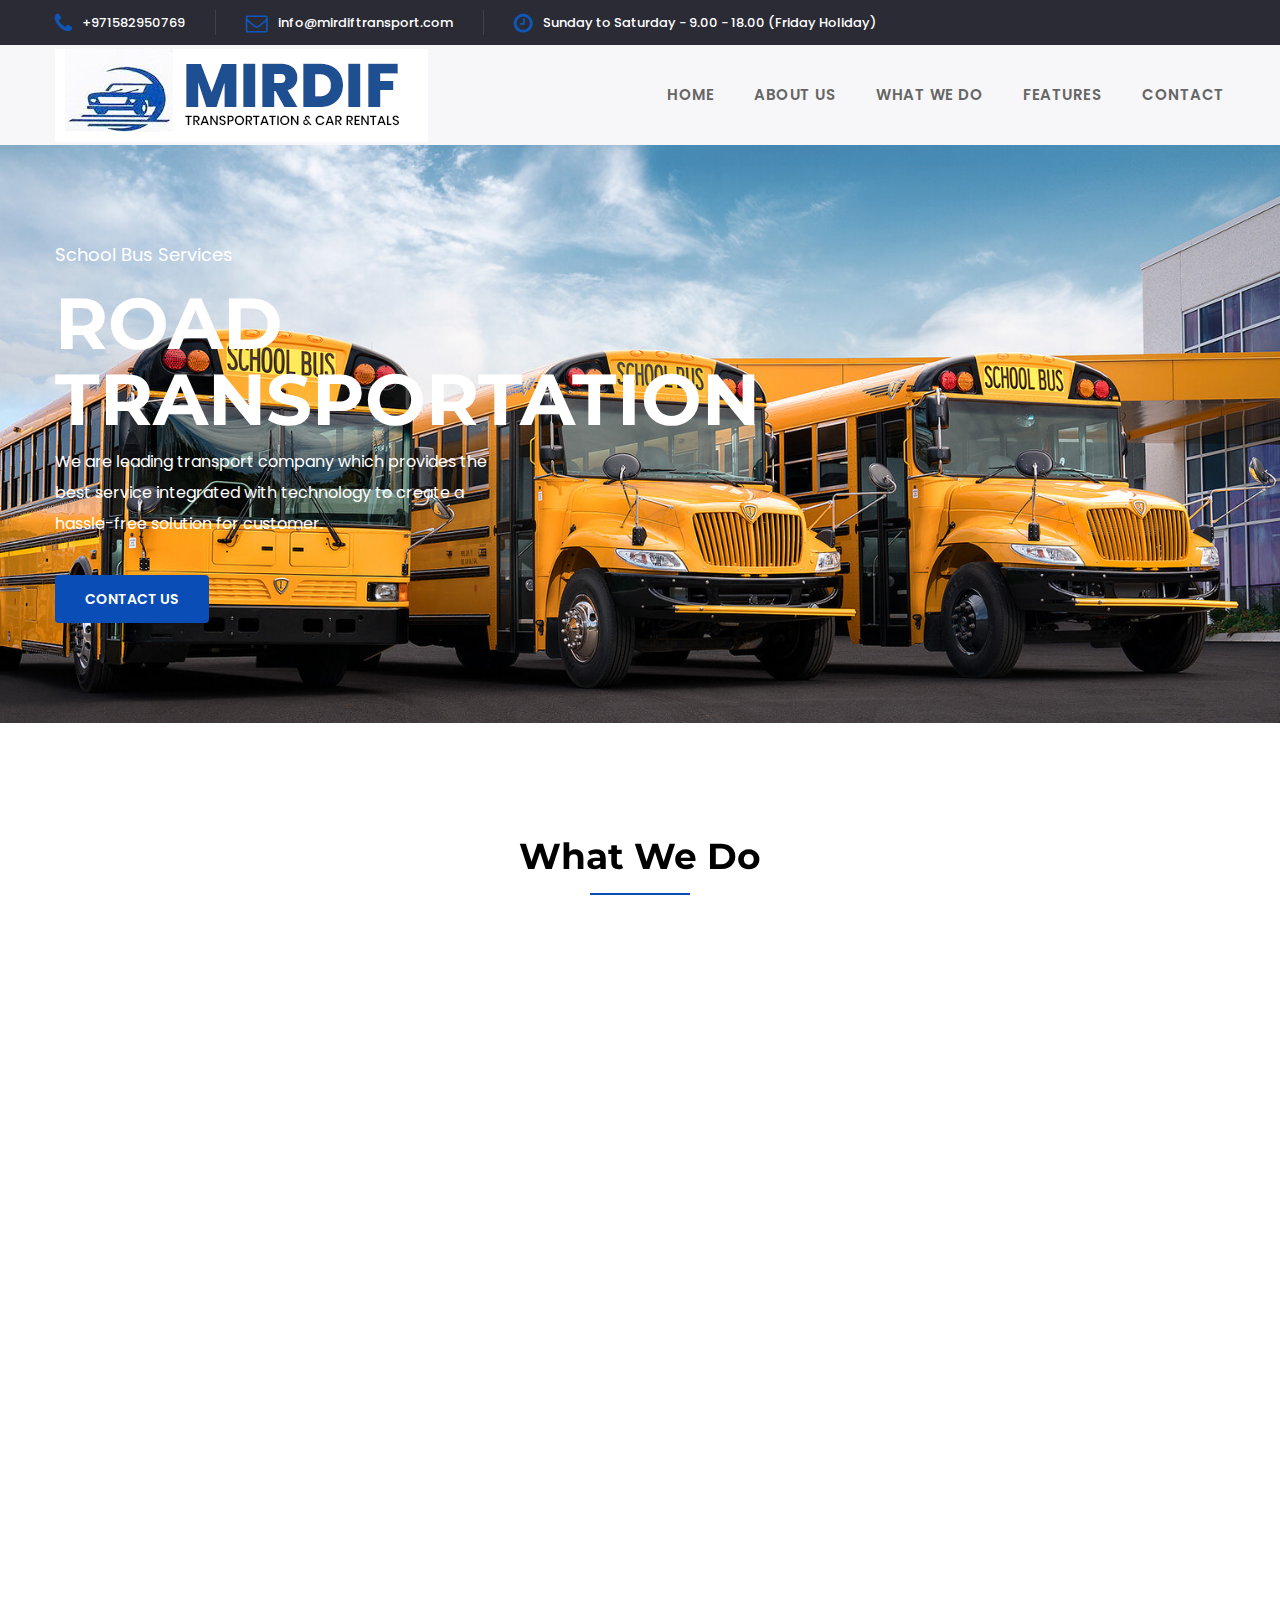
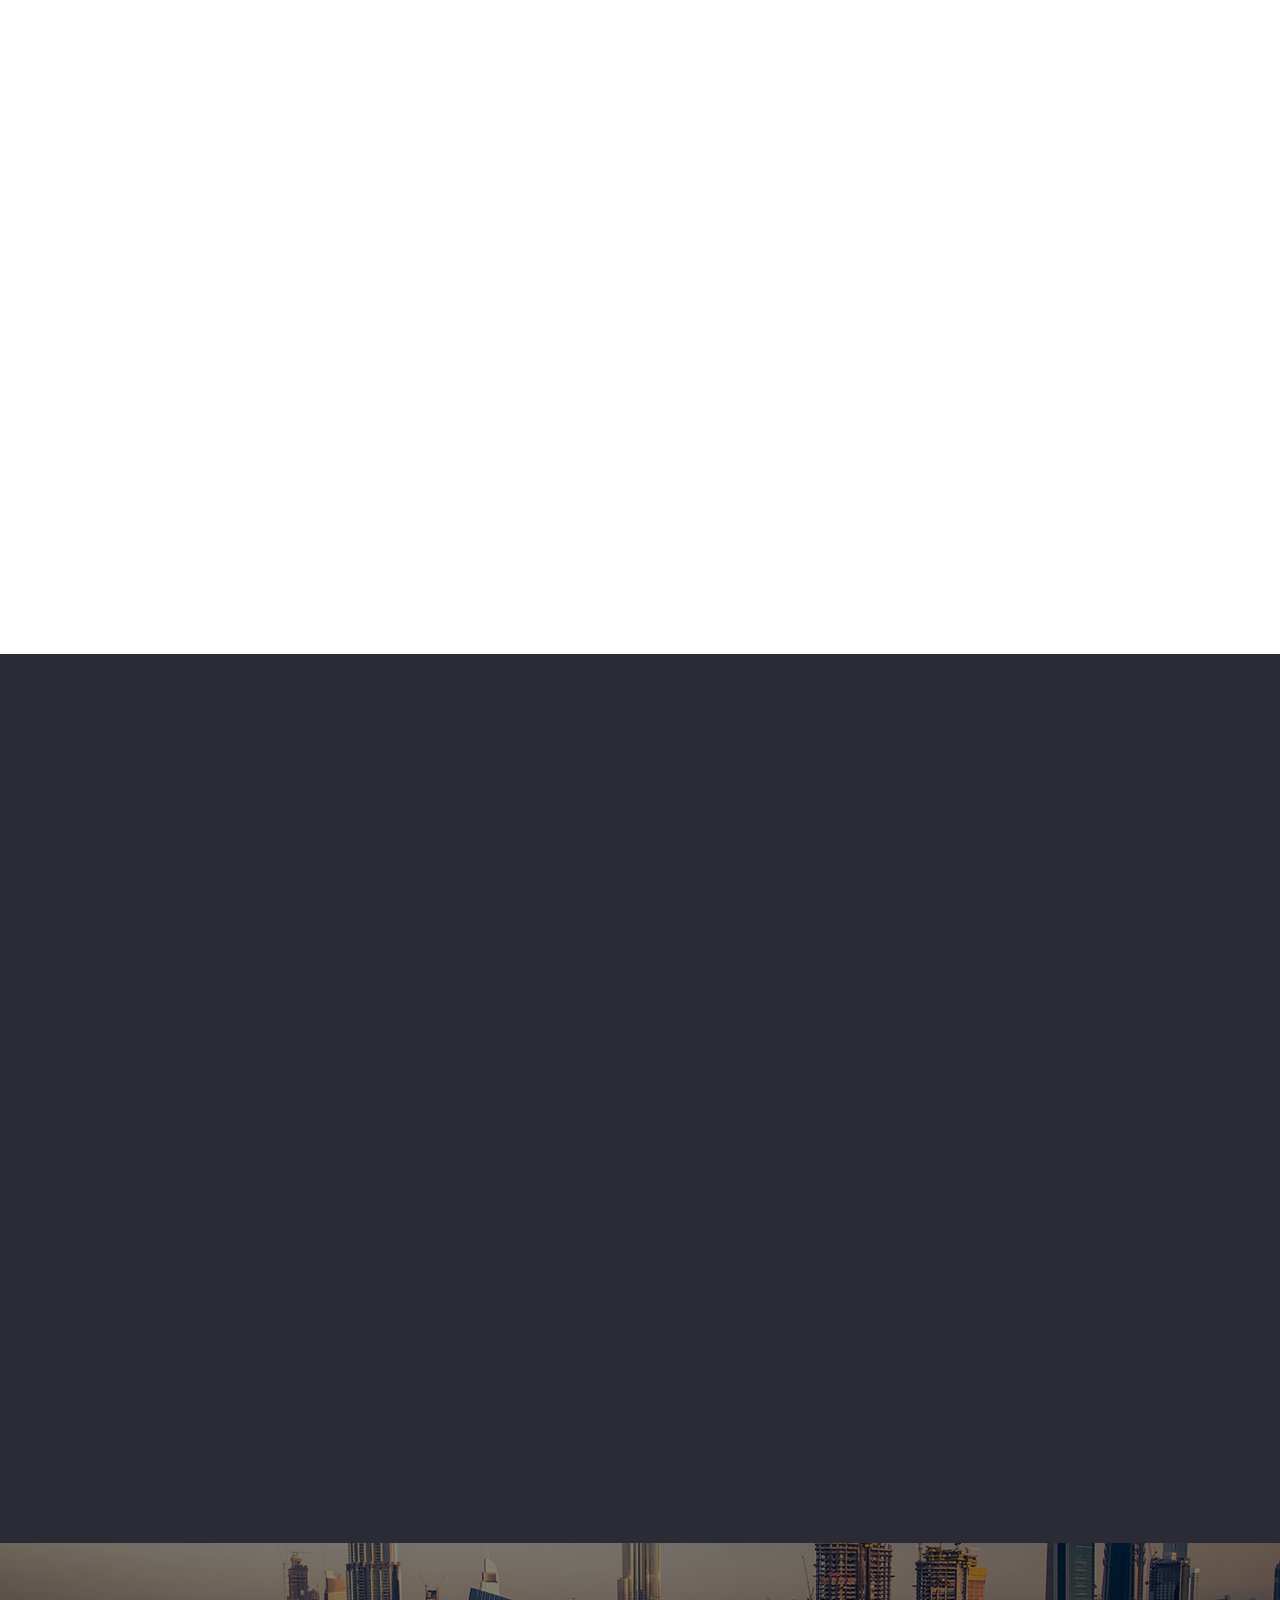
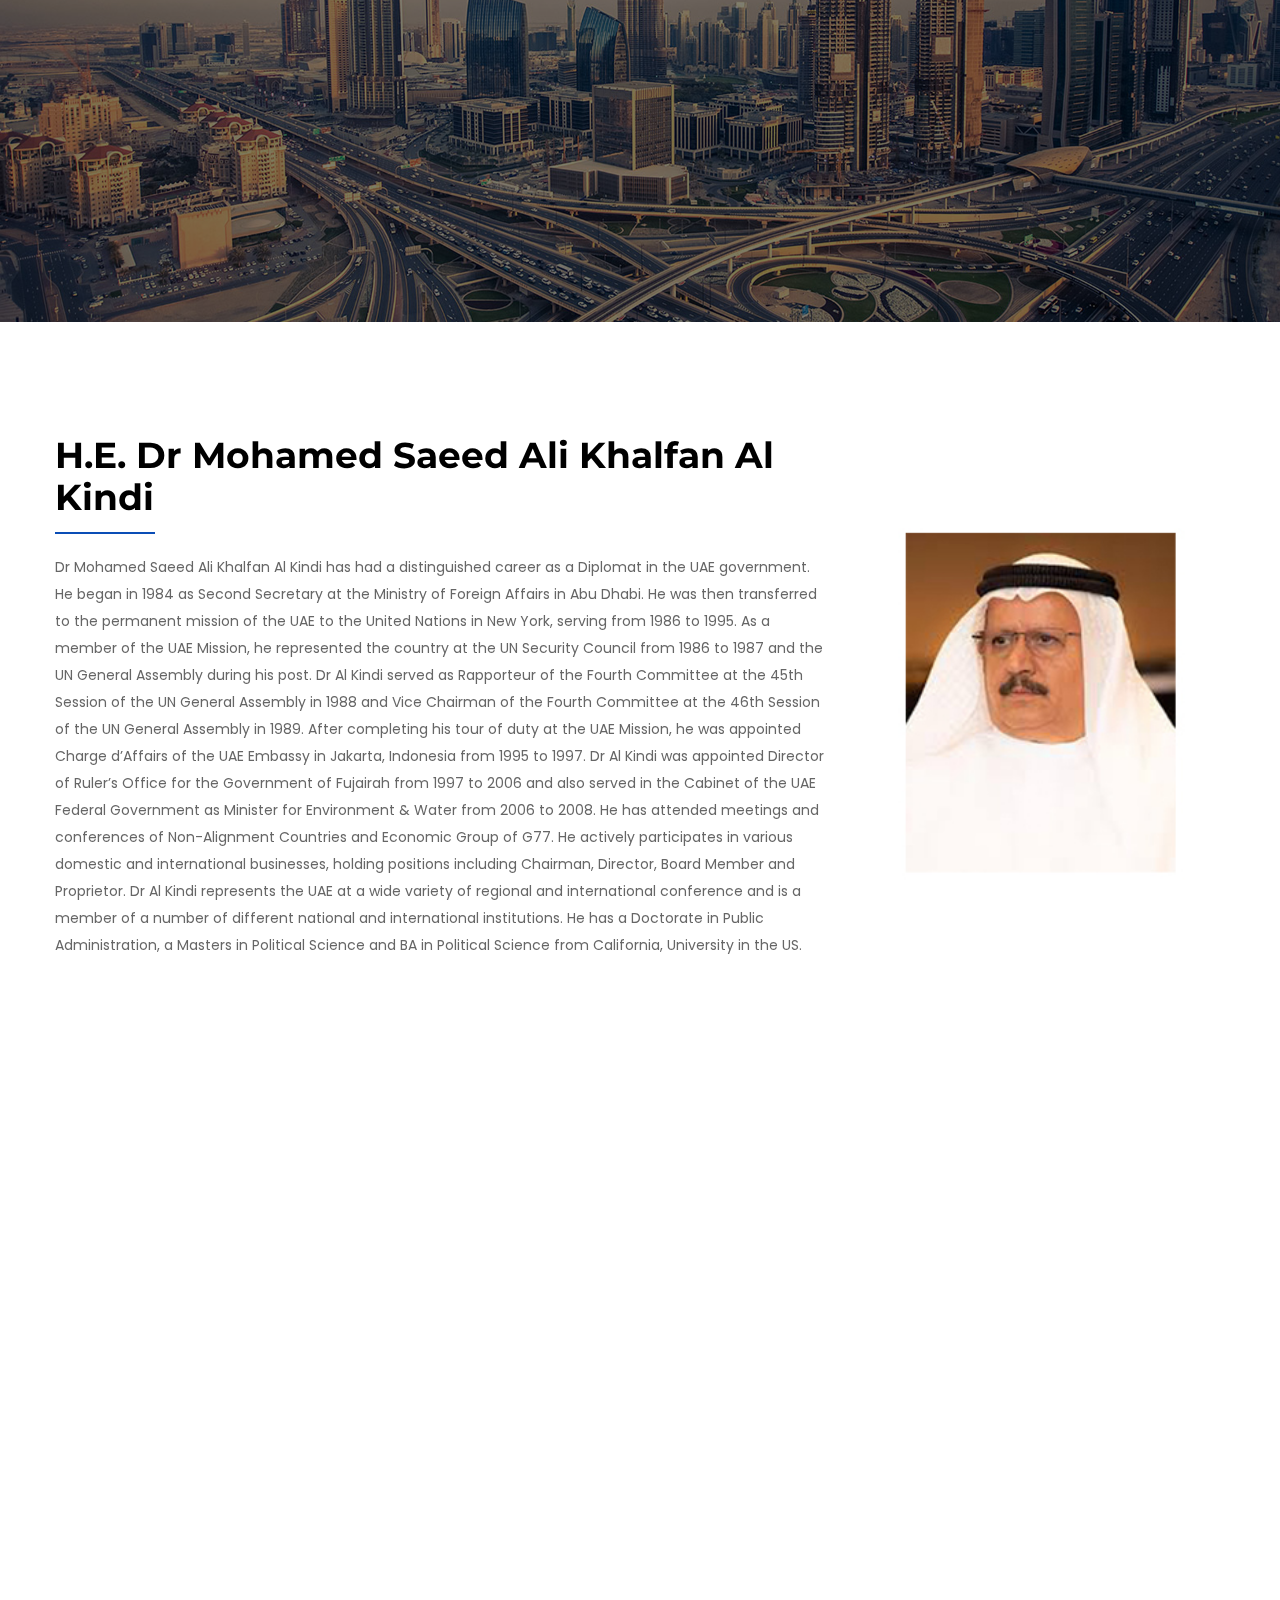
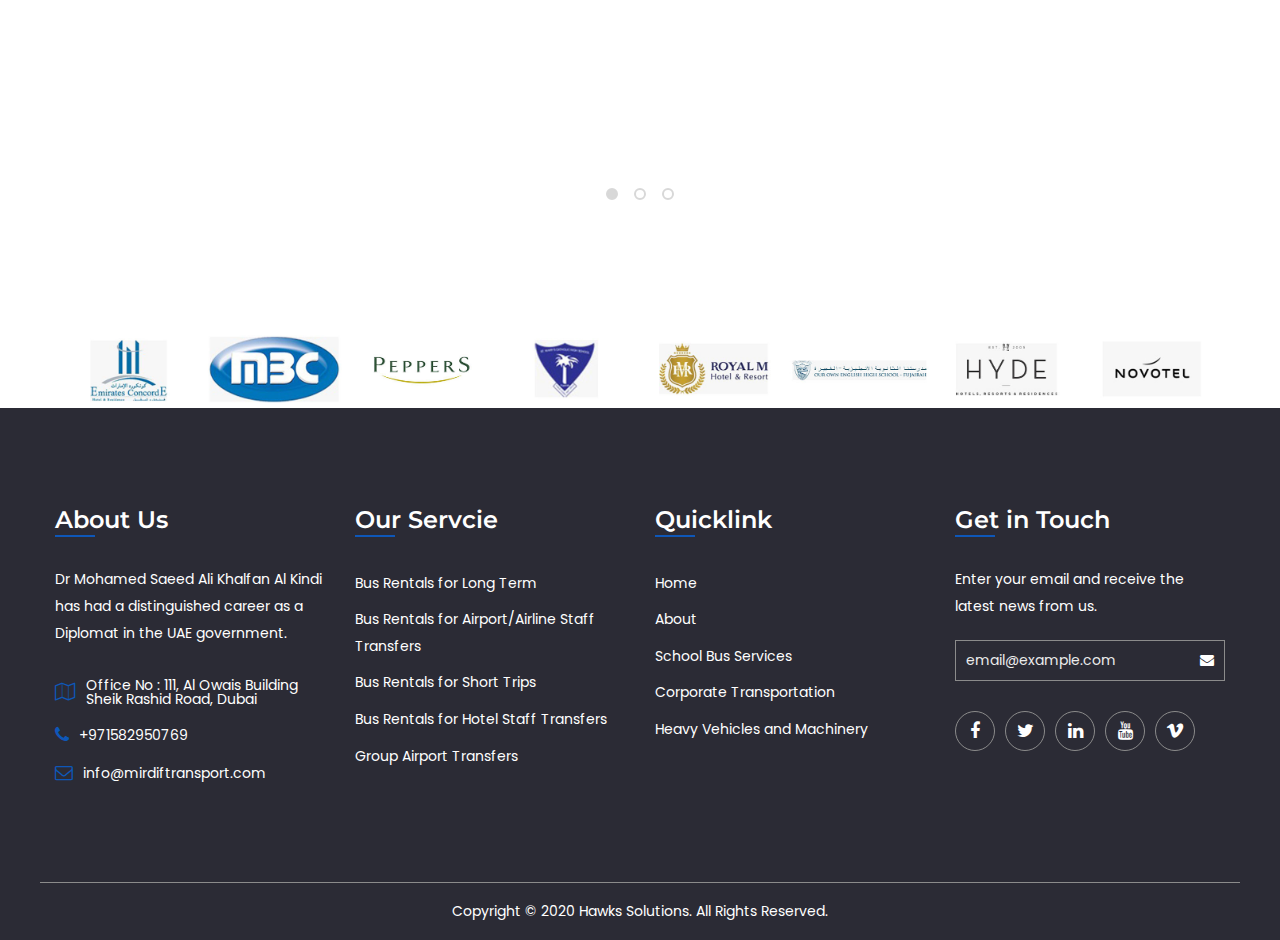
==== index.html @ 1c80058f "initial commit" ====
<!DOCTYPE html>
<html lang="en">

<head>
    <meta charset="UTF-8" />
    <meta name="viewport" content="width=device-width, initial-scale=1.0" />
    <title>MIRDIF</title>

    <!-- Favicons -->
    <link rel="shortcut icon" href="assets/images/favicon.png">




    <!-- Vendor CSS (Icon Font) -->

    <!-- 
    <link rel="stylesheet" href="assets/css/vendor/fontawesome.min.css">
    <link rel="stylesheet" href="assets/css/vendor/pe-icon-7-stroke.min.css"> 
    -->

    <!-- Plugins CSS (All Plugins Files) -->

    <!--     
    <link rel="stylesheet" href="assets/css/plugins/splitting.min.css">
    <link rel="stylesheet" href="assets/css/plugins/animate.min.css">
    <link rel="stylesheet" href="assets/css/plugins/jquery-ui.min.css">
    <link rel="stylesheet" href="assets/css/plugins/nice-select.min.css">
    <link rel="stylesheet" href="assets/css/plugins/swiper-bundle.min.css">
    <link rel="stylesheet" href="assets/css/plugins/aos.min.css">
    <link rel="stylesheet" href="assets/css/plugins/odometer-theme-default.min.css"> 
    -->

    <!-- Main Style CSS -->
 
    <link rel="stylesheet" href="assets/css/style.css" />  
    <link rel="stylesheet" href="assets/clients/style.css" />  


    <!-- Use the minified version files listed below for better performance and remove the files listed above -->


    <link rel="stylesheet" href="assets/css/vendor.min.css">
    <link rel="stylesheet" href="assets/css/plugins.min.css"> 


</head>

<body>
    <!-- Header Section Start -->
    <div class="header section">

        <!-- Header Top Start -->
        <div class="header-top bg-secondary">
            <div class="container">
                <div class="row align-items-center">
                    <!-- Header Top Link/Search Start -->
                    <div class="col-lg-12 col-md-12">
                        <ul class="header-top-links">
                            <li><i class="fa fa-phone"></i><a href="#"> +971582950769</a></li>
                            <li><i class="fa fa-envelope-o"></i><a href="#"> info@mirdiftransport.com</a></li>
                            <li><i class="fa fa-clock-o"></i> <span>Sunday to Saturday -  9.00 - 18.00 (Friday Holiday)</span> </li>
                        </ul>
                    </div>
                    <!-- Header Top Link/Search End -->
                    <!-- Header Top Action Bar Start --> 
                    <!-- Header Top Action Bar End -->
                </div>
            </div>
        </div>
        <!-- Header Top End -->

        <!-- Header Bottom Start -->
        <div class="header-bottom section header-sticky">
            <div class="container">
                <div class="row align-items-center">
                    <!-- Header Logo Start -->
                    <div class="col-lg-5 col-6">
                        <div class="header-logo">
                            <a href="#"><img src="assets/images/logo/logo.jpg" alt="Site Logo" /></a>
                        </div>
                    </div>
                    <!-- Header Logo End -->

                    <!-- Header Menu Start -->
                    <div class="col-lg-7 col-6">
                        <!-- Main Menu Start -->
                        <div class="main-menu d-none d-lg-flex">
                            <ul>
                                <li><a href="#">Home</a></li> 
                                <li><a href="index.html#about">About Us</a></li>
                                <li><a href="index.html#what">What we do</a></li>
                                <li><a href="index.html#features">Features</a></li>
                                <li><a href="contact.html">Contact</a></li>
                            </ul>
                        </div>
                        <!-- Main Menu End -->

                        <!-- Main Menu Riht Side Start -->
                        <div class="main-menu-right-side d-flex d-lg-none">

                            <!-- Header Search Start -->
                            <div class="header-search mr-4">
                                <a class="header-search-icon" href="#"><i class="fa fa-search"></i></a>
                            </div>
                            <!-- Header Search End -->

                            <!-- Mobile Menu Bar Start -->
                            <div class="mobile-menu-bar-wrapper">
                                <a href="#" class="mobile-menu-bar"><i class="fa fa-bars"></i></a>
                            </div>
                            <!-- Mobile Menu Bar End -->

                        </div>
                        <!-- Main Menu Riht Side End -->

                    </div>
                    <!-- Header Menu End -->
                </div>
            </div>
        </div>
        <!-- Header Bottom End -->

        <!-- Mobile Menu Start -->
        <div class="mobile-menu-wrapper">
            <div class="body-overlay"></div>
            <!-- Mobile Menu Inner Start -->
            <div class="mobile-menu-inner">

                <!-- Button Close Start -->
                <div class="btn-close-bar">
                    <i class="pe-7s-close"></i>
                </div>
                <!-- Button Close End -->

                <!-- mobile menu start -->
                <div class="mobile-navigation">
                    <nav>
                        <ul class="mobile-menu">
                             <li class="has-children">
                                    <a href="#">Home</a>
                                </li> 
                                <li><a href="index.html#about">About Us</a></li>
                                <li><a href="index.html#what">What we do</a></li>
                                <li><a href="index.html#features">Features</a></li>
                                <li><a href="contact.html">Contact</a></li>
                        </ul>
                    </nav>
                </div>
                <!-- mobile menu end -->

                <!-- Contact Links/Social Links Start -->
                <div class="mt-auto">
                    <!-- Contact Link Start -->
                    <ul class="contact-links">
                        <li><i class="fa fa-phone"></i><a href="#"> +012 3456 789 123</a></li>
                        <li><i class="fa fa-envelope-o"></i><a href="#"> info@example.com</a></li>
                            <li><i class="fa fa-clock-o"></i> <span>Sunday - Friday: 9.00 - 18.00</span> </li>
                    </ul>
                    <!-- Contact Link End -->

                    <!-- Social Widget Start -->
                    <div class="widget-social">
                        <a title="Facebook" href="#"><i class="fa fa-facebook-f"></i></a>
                        <a title="Twitter" href="#"><i class="fa fa-twitter"></i></a>
                        <a title="Linkedin" href="#"><i class="fa fa-linkedin"></i></a>
                        <a title="Youtube" href="#"><i class="fa fa-youtube"></i></a>
                        <a title="Vimeo" href="#"><i class="fa fa-vimeo"></i></a>
                    </div>
                    <!-- Social Widget End -->
                </div>
                <!-- Contact Links/Social Links End -->

            </div>
            <!-- Mobile Menu Inner End -->
        </div>
        <!-- Mobile Menu End -->

        <!-- Offcanvas Search Start -->
        <div class="offcanvas-search">
            <!-- Offcanvas Search Inner Start -->
            <div class="offcanvas-search-inner">
                <!-- Button Close Start -->
                <div class="btn-close-bar">
                    <i class="pe-7s-close"></i>
                </div>
                <!-- Button Close End -->

                <!-- Offcanvas Search Form Start -->
                <form class="offcanvas-search-form" action="#">
                    <input type="text" placeholder="Search Products...">
                </form>
                <!-- Offcanvas Search Form End -->

            </div>
            <!-- Offcanvas Search Inner End -->

        </div>
        <!-- Offcanvas Search End -->

    </div>
    <!-- Header Section End -->

    <!-- Hero/Intro Slider Start -->
    <div class="section">
        <div class="hero-slider swiper-container">
            <div class="swiper-wrapper">
                <div class="hero-slide-item swiper-slide">
                    <div class="hero-slide-bg">
                        <img src="assets/images/slider/slide-1.jpg" alt="" />
                    </div>
                    <div class="container">
                        <div class="hero-slide-content">
                            <span class="sub-title">School Bus Services  </span>
                            <h2 class="title"> ROAD <br /> TRANSPORTATION </h2>
                            <p>We are leading transport company which provides the best service integrated with technology to create a hassle-free solution for customer.</p>
                            <a href="contact.html" class="btn btn-hover-secondary btn-primary">Contact Us</a>
                        </div>
                    </div>
                </div>
                <div class="hero-slide-item swiper-slide">
                    <div class="hero-slide-bg">
                        <img src="assets/images/slider/slide-2.jpg" alt="" />
                    </div>
                    
                    <div class="container">
                        <div class="hero-slide-content">
                            <span class="sub-title">Luxury vehicle  </span>
                            <h2 class="title"> ROAD <br /> TRANSPORTATION </h2>
                            <p>We are leading transport company which provides the best service integrated with technology to create a hassle-free solution for customer.</p>
                            <a href="contact.html" class="btn btn-hover-secondary btn-primary">Contact Us</a>
                        </div>
                    </div>
                </div>

                <div class="hero-slide-item swiper-slide">
                    <div class="hero-slide-bg">
                        <img src="assets/images/slider/slide-3.jpg" alt="" />
                    </div>
                    
                    <div class="container">
                        <div class="hero-slide-content">
                            <span class="sub-title">Heavy Vehicle & Corporate  </span>
                            <h2 class="title"> ROAD <br /> TRANSPORTATION </h2>
                            <p>We are leading transport company which provides the best service integrated with technology to create a hassle-free solution for customer.</p>
                            <a href="contact.html" class="btn btn-hover-secondary btn-primary">Contact Us</a>
                        </div>
                    </div>
                </div>
            </div>

            <div class="swiper-pagination"></div>

            <div class="home-slider-prev swiper-button-prev main-slider-nav"><i class="fa fa-angle-left"></i></div>
            <div class="home-slider-next swiper-button-next main-slider-nav"><i class="fa fa-angle-right"></i></div>
        </div>
    </div>
    <!-- Hero/Intro Slider End -->
    <!-- About Section Start -->
    <div class="section section-padding overflow-hidden" id="what">
        <div class="container">
            <!-- Section Title Start -->
            <div class="section-title" data-aos="fade-up" data-aos-delay="200">
                <h2 class="title">What We Do</h2>
                <span></span> 
            </div>
            <!-- Section Title End -->

            <!-- About Image/Timeline Start -->
            <div class="row mb-n7">
               
                <div class="col-lg-4 col-12 align-self-center mb-n7">
                    <!-- Feature Box Wrapper Start -->
                    <div class="feature-box-wrapper feature-box-border mb-7 pb-7" data-aos="fade-left" data-aos-delay="300">
                        <div class="feature-content">
                            <div class="feature-box-icon">
                                <img src="assets/images/icon/about-icon-1.png" alt="About Icon">
                            </div>
                            <h4 class="title">Bus Rentals for Long Term</h4>
                            <p>We offer various size buses with drivers and fuel for long term durations such as weekly, monthly, and yearly. This service is mainly geared towards the corporate sector.</p>
                        </div>
                    </div>
                    <!-- Feature Box Wrapper End -->
                </div>
                <div class="col-lg-4 col-12 align-self-center mb-n7">
                    <!-- Feature Box Wrapper Start -->
                    <div class="feature-box-wrapper feature-box-border mb-7 pb-7" data-aos="fade-left" data-aos-delay="400">
                        <div class="feature-content">
                        <div class="feature-box-icon">
                          <img src="assets/images/icon/about-icon-1.png" alt="About Icon">
                        </div>
                            <h4 class="title">Bus Rentals for Short Trips</h4>
                            <p>We offer various size buses with drivers for short day-trips within the cities of the UAE or even for overnight trips to different emirates such as Fujairah, Ras Al Khaimah.</p>
                        </div>
                    </div>
                    <!-- Feature Box Wrapper End -->
                </div>
                <div class="col-lg-4 col-12 align-self-center mb-n7">

                    <!-- Feature Box Wrapper Start -->
                    <div class="feature-box-wrapper feature-box-border mb-7 pb-7" data-aos="fade-left" data-aos-delay="500">
                        <div class="feature-content">
                        <div class="feature-box-icon">
                            <img src="assets/images/icon/about-icon-2.png" alt="About Icon">
                        </div>
                            <h4 class="title"> Group Airport Transfers</h4>
                            <p>Through our Rent-a-Bus initiative, we offer fast and efficient Group Airport Transfers for clients at Travel Agencies, Hotels, Exhibitions and Conferences etc.</p>
                        </div>
                    </div>
                    <!-- Feature Box Wrapper End -->
                </div>  


                <div class="col-lg-4 col-12 align-self-center mb-n7">
                    <!-- Feature Box Wrapper Start -->
                    <div class="feature-box-wrapper feature-box-border mb-7 pb-7" data-aos="fade-left" data-aos-delay="400">
                        <div class="feature-content">
                        <div class="feature-box-icon">
                            <img src="assets/images/icon/about-icon-3.png" alt="About Icon">
                        </div>
                            <h4 class="title">Bus Rentals for On-site Laborers/Workers Transfers</h4>
                            <p>We provide both big and small sized buses to transfer laborers and workers from their camps to their work-sites and back on a daily basis. In most cases we also have CNIA gate passes for various oil and gas fields which helps us facilitate the Oil and Gas companies and Construction companies working in remote sites.</p>
                        </div>
                    </div>
                    <!-- Feature Box Wrapper End -->
                </div>


                <div class="col-lg-4 col-12 align-self-center mb-n7">

                    <!-- Feature Box Wrapper Start -->
                    <div class="feature-box-wrapper feature-box-border mb-7 pb-7" data-aos="fade-left" data-aos-delay="500">
                        <div class="feature-content">
                        <div class="feature-box-icon">
                            <img src="assets/images/icon/about-icon-2.png" alt="About Icon">
                        </div>
                            <h4 class="title">Bus Rentals for Airport/Airline Staff Transfers</h4>
                            <p>As part of our core services areas, we aim to fulfill any staff transfers for Airport Staff in the major cities of the UAE. We understand the unique needs of the Airports and offer 24-hour staff transfer services.</p>
                        </div>
                    </div>
                    <!-- Feature Box Wrapper End -->
                </div>


                <div class="col-lg-4 col-12 align-self-center mb-n7">

                    <!-- Feature Box Wrapper Start -->
                    <div class="feature-box-wrapper feature-box-border mb-7 pb-7" data-aos="fade-left" data-aos-delay="500">
                        <div class="feature-content">
                        <div class="feature-box-icon">
                            <img src="assets/images/icon/about-icon-4.png" alt="About Icon">
                        </div>
                            <h4 class="title">Bus Rentals for Hotel Staff Transfers</h4>
                            <p>As part of our core services areas, we aim to fulfill any staff transfers for various hotels in the major cities of the UAE. We understand the unique needs of the hotel industry and offer 24-hour staff transfer services.</p>
                        </div>
                    </div>
                    <!-- Feature Box Wrapper End -->
                </div>

                <div class="col-lg-4 col-12 align-self-center mb-n7">

                    <!-- Feature Box Wrapper Start -->
                    <div class="feature-box-wrapper feature-box-border mb-7 pb-7" data-aos="fade-left" data-aos-delay="500">
                        <div class="feature-content">
                        <div class="feature-box-icon">
                            <img src="assets/images/icon/about-icon-5.png" alt="About Icon">
                        </div>
                            <h4 class="title">Bus Rentals for Corporate Staff Transfers</h4>
                            <p>As part of our core services areas, we aim to fulfill any staff transfers for various corporate offices, banks, hospitals, shopping malls, cafes. We offer 15 seater and 30 seater buses with drivers for fast and efficient staff transfers from their places of work to their apartments.</p>
                        </div>
                    </div>
                    <!-- Feature Box Wrapper End -->
                </div>

                <div class="col-lg-4 col-12 align-self-center mb-n7">

                    <!-- Feature Box Wrapper Start -->
                    <div class="feature-box-wrapper feature-box-border mb-7 pb-7" data-aos="fade-left" data-aos-delay="500">
                        <div class="feature-content">
                        <div class="feature-box-icon">
                            <img src="assets/images/icon/about-icon-6.png" alt="About Icon">
                        </div>
                            <h4 class="title">School Bus Service</h4>
                            <p>One of our core areas of service is the School Transportation in the UAE. We provide fully government-compliant, safe and reliable school transportation service to various schools across the country. Some of our school buses are state-of-the-art with extensive monitoring systems, that make for a safe journey to school and back.</p>
                        </div>
                    </div>
                    <!-- Feature Box Wrapper End -->
                </div>

                <div class="col-lg-4 col-12 align-self-center mb-n7">

                    <!-- Feature Box Wrapper Start -->
                    <div class="feature-box-wrapper feature-box-border mb-7 pb-7" data-aos="fade-left" data-aos-delay="500">
                        <div class="feature-content">
                        <div class="feature-box-icon">
                            <img src="assets/images/icon/about-icon-1.png" alt="About Icon">
                        </div>
                            <h4 class="title">Shuttle Bus Services for Events/Exhibitions/Conferences</h4>
                            <p>Different types of Buses can be booked with us to facilitate shuttle services at any event/ exhibition/conference in the cities of Dubai, Abu Dhabi and Sharjah.</p>
                        </div>
                    </div>
                    <!-- Feature Box Wrapper End -->
                </div>



                
            </div>
            <!-- About Image/Content End -->
        </div>
    </div>
    <!-- About Section End -->


    
    <!-- Project Masonry Section Start -->
    <div class="section section-padding bg-secondary" id="features">
        <div class="container">
            <div class="row">
                <!-- Section Title Start -->
                <div class="col-12 section-title mb-0" data-aos="fade-up" data-aos-delay="300">
                    <h2 class="title text-white">Key Focus Area</h2>
                    <span></span>
                    <p class="sub-title text-white">The Mirdif fleet of buses are equipped with GPS devices, Video Surveillance System, Electronic Attendance System and are staffed with the most rigorously trained Drivers and Wardens. This enables us to enhance student safety and security.</p>
                </div>
                <!-- Section Title End -->

                <!-- Tab Start -->
                <div class="col-12 mb-4 text-center mt-7 mb-10 pb-2" data-aos="fade-up" data-aos-delay="400">
                    <div class="project-tab mb-n1"> 
                    </div>
                </div>
                <!-- Tab End -->
            </div>
            <div class="row row-cols-lg-3 row-cols-md-2 row-cols-sm-2 row-cols-1 mesonry-list mb-n8"> 
                <!-- Single project Start -->
                <div class="col cat-1 cat-4 mb-8">
                    <div class="single-project" data-aos="fade-up" data-aos-delay="300">
                        <div class="project-image">
                            <a class="project-overlay" href="index.html">
                                <img src="assets/images/project/1.jpg" alt="Project Image">
                            </a>
                        </div>
                        <div class="project-content">
                            <h4 class="title"> <a href="index.html">School Bus Services</a></h4>
                            <p>We shuttle school children in all the major cities of the UAE such as Dubai, Abu Dhabi, Sharjah and Ajman on a daily basis.</p> 
                        </div>
                    </div>
                </div>
                <!-- Single Portfolio End -->
                <!-- Single Portfolio Start -->
                <div class="col cat-2 cat-3 mb-8">
                    <div class="single-project" data-aos="fade-up" data-aos-delay="400">
                        <div class="project-image">
                            <a class="project-overlay" href="index.html">
                                <img src="assets/images/project/2.jpg" alt="Project Image">
                            </a>
                        </div>
                        <div class="project-content">
                            <h4 class="title"> <a href="index.html">Corporate Transportation</a></h4>
                            <p>We serve the transportation and logistical needs of many corporations in the UAE by providing them shuttle buses for staff transport, labour transport, worker transport via a diverse range of bus fleet.</p> 
                        </div>
                    </div>
                </div>  
                <div class="col cat-2 cat-3 mb-8">
                    <div class="single-project" data-aos="fade-up" data-aos-delay="600">
                        <div class="project-image">
                            <a class="project-overlay" href="index.html">
                                <img src="assets/images/project/3.jpg" alt="Project Image">
                            </a>
                        </div>
                        <div class="project-content">
                            <h4 class="title"> <a href="index.html">Heavy Vehicles and Machinery</a></h4>
                            <p>We are now able to fulfill the needs of several construction firms and EPC companies in the oil and gas industry, construction and civil works industry.</p> 
                        </div>
                    </div>
                </div> 
            </div>
        </div>
    </div>
    <!-- Project Masonry Section End -->

    <!-- Team Section Start -->


    <!-- FunFact Section Start -->
    <div class="section funfact-bg">
        <div class="container"> 
                <!-- FunFact Area Start -->
               <div class="col-12 section-title mb-0" data-aos="fade-up" data-aos-delay="300" style="position: relative; z-index: 10;">
                    <h2 class="title text-white">DoT, ADEC, RTA and KHDA specified Fleet</h2>
                    <span></span>
                    <p class="sub-title text-white"> Mirdif owns and operates one of the largest and newest fleets of school buses in UAE. We recruit and retain the best qualified, experienced and responsible drivers as safety is the company’s highest priority. Mirdif is operated by a group of transport professionals with more than two decades of experience in the school transport industry. They provide strategic solutions to student transportation issues and have a proven track record and reputation for delivering safe and quality transportation to Schools in the UAE. The Mirdif team comprises of experts with in-depth and current knowledge and understanding of safety, training, human resources, route management and exceptional customer care.</p>
                </div>
                <!-- FunFact Area End --> 
        </div>
    </div>
    <!-- FunFact Section End -->

<div class="section section-padding">
        <div class="container">
            <!-- About Image/Content Start -->
            <div class="about-image-content-area">
                <div class="row align-items-center mb-n6">
                    <div class="col-lg-8 order-lg-1 order-2 mb-6 aos-init aos-animate" data-aos="fade-up" data-aos-delay="300">
                        <!-- About Content Start -->
                        <div class="about-content-area">
                            <h2 id="about" class="title">H.E. Dr Mohamed Saeed Ali Khalfan Al Kindi   </h2>
                            <p class="mb-5 mb-md-8 mt-4">Dr Mohamed Saeed Ali Khalfan Al Kindi has had a distinguished career as a Diplomat in the UAE government. He began in 1984 as Second Secretary at the Ministry of Foreign Affairs in Abu Dhabi. He was then transferred to the permanent mission of the UAE to the United Nations in New York, serving from 1986 to 1995. As a member of the UAE Mission, he represented the country at the UN Security Council from 1986 to 1987 and the UN General Assembly during his post. Dr Al Kindi served as Rapporteur of the Fourth Committee at the 45th Session of the UN General Assembly in 1988 and Vice Chairman of the Fourth Committee at the 46th Session of the UN General Assembly in 1989. After completing his tour of duty at the UAE Mission, he was appointed Charge d’Affairs of the UAE Embassy in Jakarta, Indonesia from 1995 to 1997. Dr Al Kindi was appointed Director of Ruler’s Office for the Government of Fujairah from 1997 to 2006 and also served in the Cabinet of the UAE Federal Government as Minister for Environment & Water from 2006 to 2008. He has attended meetings and conferences of Non-Alignment Countries and Economic Group of G77. He actively participates in various domestic and international businesses, holding positions including Chairman, Director, Board Member and Proprietor. Dr Al Kindi represents the UAE at a wide variety of regional and international conference and is a member of a number of different national and international institutions. He has a Doctorate in Public Administration, a Masters in Political Science and BA in Political Science from California, University in the US. </p>
                        </div>
                        <!-- About Content End -->
                    </div>
                    <div class="col-lg-4 order-lg-2 order-1 mb-6 aos-init aos-animate" data-aos="fade-up" data-aos-delay="400">
                        <div class="about-image">
                            <img src="assets/images/about/about-3.jpg" alt="About Image">
                        </div>
                    </div>
                </div>
            </div> 
            <!-- About Timeline End -->
        </div>
    </div>
    <!-- Testimonial Section Start -->
    <div class="section section-padding">
        <div class="container">
            <div class="row">
                <!-- Section Title Start -->
                <div class="col-12 section-title" data-aos="fade-up" data-aos-delay="300">
                    <h2 class="title">Testimonials</h2>
                    <span></span> 
                </div>
                <!-- Section Title End -->
            </div>
            <div class="row">
                <div class="col">
                    <div class="testimonial-carousel">
                        <div class="swiper-container">
                            <div class="swiper-wrapper">

                                <!-- Single Testimonial Start -->
                                <div class="swiper-slide">
                                    <div class="testimonial" data-aos="fade-up" data-aos-delay="300">
                                        <div class="text">
                                            <p>Thank you so very much!! Everything was perfect, and the drivers were the best!! Will definitely use your service next time we need it!!</p>
                                        </div>
                                        <div class="thumb">
                                            <img src="assets/images/testimonial/testimonial-author-image-1.png" alt="Testimonial Image">
                                            <div class="name">
                                                <h2 class="title">Devid John</h2>
                                                <h4 class="sub-title">School Staff</h4>
                                            </div>
                                        </div>
                                    </div>
                                </div>
                                <!-- Single Testimonial End -->

                                <!-- Single Testimonial Start -->
                                <div class="swiper-slide">
                                    <div class="testimonial" data-aos="fade-up" data-aos-delay="400">
                                        <div class="text">
                                            <p>First and foremost, you will be in good hands. Our experience has been very positive, from start to finish. …Very professional and high quality student transportation operation</p>
                                        </div>
                                        <div class="thumb">
                                            <img src="assets/images/testimonial/testimonial-author-image-2.png" alt="Testimonial Image">
                                            <div class="name">
                                                <h2 class="title">Tianna Streich</h2>
                                                <h4 class="sub-title">Project CEO</h4>
                                            </div>
                                        </div>
                                    </div>
                                </div>
                                <!-- Single Testimonial End -->

                                <!-- Single Testimonial Start -->
                                <div class="swiper-slide">
                                    <div class="testimonial" data-aos="fade-up" data-aos-delay="500">
                                        <div class="text">
                                            <p>Thank you so much for taking such good care of [my son] on the van. You seem very kind and patient and it was a comfort to us knowing you were there to keep him safe and happy.</p>
                                        </div>
                                        <div class="thumb">
                                            <img src="assets/images/testimonial/testimonial-author-image-3.png" alt="Testimonial Image">
                                            <div class="name">
                                                <h2 class="title">Beau O'Hara</h2>
                                                <h4 class="sub-title">Creative Director</h4>
                                            </div>
                                        </div>
                                    </div>
                                </div>
                                <!-- Single Testimonial End -->

                            </div>

                            <!-- pagination -->
                            <div class="swiper-pagination"></div>

                        </div>
                    </div>
                </div>
            </div>
        </div>
    </div>
    <!-- Testimonial Section End -->

    <!-- Brand Logo Section Start --> 
    <div class="section clnt">
    <div class="container"> 
        <div class="row">
            <div id="myCarousel" class="carousel slide w-100" data-ride="carousel">
                <div class="carousel-inner w-100" role="listbox">
                    <div class="carousel-item active">
                        <div class="col-lg-3 col-md-6">
                           <img src="assets/images/brand-logo/clt1.jpg" alt="Brand Logo">
                        </div>
                    </div>
                    <div class="carousel-item">
                        <div class="col-lg-3 col-md-6">
                           <img src="assets/images/brand-logo/clt2.jpg" alt="Brand Logo">
                        </div>
                    </div>
                    <div class="carousel-item">
                        <div class="col-lg-3 col-md-6">
                           <img src="assets/images/brand-logo/clt3.jpg" alt="Brand Logo">
                        </div>
                    </div>
                    <div class="carousel-item">
                        <div class="col-lg-3 col-md-6">
                           <img src="assets/images/brand-logo/clt4.jpg" alt="Brand Logo">
                        </div>
                    </div>
                    <div class="carousel-item">
                        <div class="col-lg-3 col-md-6">
                           <img src="assets/images/brand-logo/clt5.jpg" alt="Brand Logo">
                        </div>
                    </div> 
                    <div class="carousel-item">
                        <div class="col-lg-3 col-md-6">
                           <img src="assets/images/brand-logo/clt6.jpg" alt="Brand Logo">
                        </div>
                    </div> 
                    

                </div> 
            </div>
        </div>
    </div>
</div> 
    <!-- Brand Logo Section End -->

    <!-- Blog Section Start -->

    <!-- Blog Section End -->

    <footer class="section footer-section bg-secondary">
        <!-- Footer Top Start -->
        <div class="footer-top">
            <div class="container">
                <div class="row mb-n10">
                    <div class="col-12 col-sm-6 col-lg-3 col-xl-3 mb-10">
                        <div class="single-footer-widget"> 
                            <h2 class="widget-title">About Us</h2>
                            <p class="desc-content pt-5 pb-3">Dr Mohamed Saeed Ali Khalfan Al Kindi has had a distinguished career as a Diplomat in the UAE government. </p>
                            <!-- Contact Address Start -->
                            <ul class="widget-address">
                                <li><i class="fa fa-map-o"></i><span>Office No : 111, Al Owais Building <br>Sheik Rashid Road, Dubai</span></li>
                                <li><i class="fa fa-phone"></i><a href="#">+971582950769</a></li>
                                <li><i class="fa fa-envelope-o"></i><a href="#">info@mirdiftransport.com</a></li>
                            </ul>
                            <!-- Contact Address End -->
                        </div>
                    </div>
                    <div class="col-12 col-sm-6 col-lg-3 col-xl-3 mb-10">
                        <div class="single-footer-widget">
                            <h2 class="widget-title">Our Servcie</h2>
                            <ul class="widget-list pt-6">
                                <li><a href="index.html">Bus Rentals for Long Term</a></li>
                                <li><a href="index.html">Bus Rentals for Airport/Airline Staff Transfers</a></li>
                                <li><a href="index.html">Bus Rentals for Short Trips</a></li>
                                <li><a href="index.html">Bus Rentals for Hotel Staff Transfers</a></li>
                                <li><a href="index.html">Group Airport Transfers</a></li>
                            </ul>
                        </div>
                    </div>
                    <div class="col-12 col-sm-6 col-lg-2 col-xl-3 mb-10">
                        <div class="single-footer-widget aos-init aos-animate">
                            <h2 class="widget-title">Quicklink</h2>
                            <ul class="widget-list pt-6">
                                <li><a href="index.html">Home</a></li>
                                <li><a href="index.html">About</a></li>
                                <li><a href="index.html">School Bus Services</a></li>
                                <li><a href="index.html">Corporate Transportation</a></li>
                                <li><a href="index.html">Heavy Vehicles and Machinery</a></li>
                            </ul>
                        </div>
                    </div>
                    <div class="col-12 col-sm-6 col-lg-4 col-xl-3 mb-10">
                        <div class="single-footer-widget">
                            <h2 class="widget-title">Get in Touch</h2>
                            <div class="widget-body pt-5">
                                <p class="desc-content mb-0">Enter your email and receive the latest news from us.</p>

                                <!-- Newsletter Form Start -->
                                <div class="newsletter-form-wrap pt-4">
                                    <form id="mc-form" class="mc-form">
                                        <input type="email" id="mc-email" class="form-control email-box" placeholder="email@example.com" name="EMAIL">
                                        <button id="mc-submit" class="newsletter-btn" type="submit"><i class="fa fa-envelope"></i></button>
                                    </form>
                                    <!-- mailchimp-alerts Start -->
                                    <div class="mailchimp-alerts text-centre">
                                        <div class="mailchimp-submitting"></div><!-- mailchimp-submitting end -->
                                        <div class="mailchimp-success text-success"></div><!-- mailchimp-success end -->
                                        <div class="mailchimp-error text-danger"></div><!-- mailchimp-error end -->
                                    </div>
                                    <!-- mailchimp-alerts end -->
                                </div>
                                <!-- Newsletter Form End -->

                                <!-- Soclial Link Start -->
                                <div class="widget-social justify-content-start mt-6">
                                    <a title="Facebook" href="#"><i class="fa fa-facebook-f"></i></a>
                                    <a title="Twitter" href="#"><i class="fa fa-twitter"></i></a>
                                    <a title="Linkedin" href="#"><i class="fa fa-linkedin"></i></a>
                                    <a title="Youtube" href="#"><i class="fa fa-youtube"></i></a>
                                    <a title="Vimeo" href="#"><i class="fa fa-vimeo"></i></a>
                                </div>
                                <!-- Social Link End -->
                            </div>
                        </div>
                    </div>
                </div>
            </div>
        </div>
        <!-- Footer Top End -->

        <!-- Footer Bottom Start -->
        <div class="container">
            <div class="row align-items-center footer-bottom">
                <div class="col-12 text-center">
                    <div class="copyright-content">
                        <p class="mb-0">Copyright © 2020 <a href="index.html">Hawks Solutions.</a> All Rights Reserved.</p>
                    </div>
                </div>
            </div>
        </div>
        <!-- Footer Bottom End -->
    </footer>

    <!-- Scroll Top Start -->
    <a href="#" class="scroll-top" id="scroll-top">
        <i class="arrow-top fa fa-long-arrow-up"></i>
        <i class="arrow-bottom fa fa-long-arrow-up"></i>
    </a>
    <!-- Scroll Top End -->

    <!-- Scripts -->
    <!-- Global Vendor, plugins JS -->

    <!-- Vendors JS -->

    <!--     
    <script src="assets/js/vendor/bootstrap.bundle.min.js"></script>
    <script src="assets/js/vendor/jquery-3.5.1.min.js"></script>
    <script src="assets/js/vendor/jquery-migrate-3.3.0.min.js"></script>
    <script src="assets/js/vendor/modernizr-3.11.2.min.js"></script> 
    -->

    <!-- Plugins JS -->

    <!--     
    <script src="assets/js/plugins/splitting.min.js"></script>
    <script src="assets/js/plugins/swiper-bundle.min.js"></script>
    <script src="assets/js/plugins/aos.min.js"></script>
    <script src="assets/js/plugins/nice-select.min.js"></script>
    <script src="assets/js/plugins/jquery.ajaxchimp.min.js"></script>
    <script src="assets/js/plugins/jquery-ui.min.js"></script>
    <script src="assets/js/plugins/masonry.min.js"></script>
    <script src="assets/js/plugins/odometer.min.js"></script> 
    -->

    <!-- Use the minified version files listed below for better performance and remove the files listed above -->


    <script src="assets/js/vendor.min.js"></script>
    <script src="assets/js/plugins.min.js"></script>


    <script src="https://ajax.googleapis.com/ajax/libs/jquery/3.3.1/jquery.min.js"></script>
    <script src="https://cdnjs.cloudflare.com/ajax/libs/popper.js/1.14.7/umd/popper.min.js"></script>
    <script src="https://maxcdn.bootstrapcdn.com/bootstrap/4.3.1/js/bootstrap.min.js"></script>
    <script src="assets/clients/carousel.js"></script>

    <!--Main JS-->
    <script src="assets/js/main.js"></script>
</body>

</html>
---- assets/css/vendor/pe-icon-7-stroke.min.css ----
@font-face{font-family:Pe-icon-7-stroke;src:url(../../fonts/pe-icon-7-stroke/Pe-icon-7-stroke.eot?d7yf1v);src:url(../../fonts/pe-icon-7-stroke/Pe-icon-7-stroke.eot?#iefixd7yf1v) format('embedded-opentype'),url(../../fonts/pe-icon-7-stroke/Pe-icon-7-stroke.woff?d7yf1v) format('woff'),url(../../fonts/pe-icon-7-stroke/Pe-icon-7-stroke.ttf?d7yf1v) format('truetype'),url(../../fonts/pe-icon-7-stroke/Pe-icon-7-stroke.svg?d7yf1v#Pe-icon-7-stroke) format('svg');font-weight:400;font-style:normal}[class*=" pe-7s-"],[class^=pe-7s-]{display:inline-block;font-family:Pe-icon-7-stroke;speak:none;font-style:normal;font-weight:400;font-variant:normal;text-transform:none;line-height:1;-webkit-font-smoothing:antialiased;-moz-osx-font-smoothing:grayscale}.pe-7s-album:before{content:"\e6aa"}.pe-7s-arc:before{content:"\e6ab"}.pe-7s-back-2:before{content:"\e6ac"}.pe-7s-bandaid:before{content:"\e6ad"}.pe-7s-car:before{content:"\e6ae"}.pe-7s-diamond:before{content:"\e6af"}.pe-7s-door-lock:before{content:"\e6b0"}.pe-7s-eyedropper:before{content:"\e6b1"}.pe-7s-female:before{content:"\e6b2"}.pe-7s-gym:before{content:"\e6b3"}.pe-7s-hammer:before{content:"\e6b4"}.pe-7s-headphones:before{content:"\e6b5"}.pe-7s-helm:before{content:"\e6b6"}.pe-7s-hourglass:before{content:"\e6b7"}.pe-7s-leaf:before{content:"\e6b8"}.pe-7s-magic-wand:before{content:"\e6b9"}.pe-7s-male:before{content:"\e6ba"}.pe-7s-map-2:before{content:"\e6bb"}.pe-7s-next-2:before{content:"\e6bc"}.pe-7s-paint-bucket:before{content:"\e6bd"}.pe-7s-pendrive:before{content:"\e6be"}.pe-7s-photo:before{content:"\e6bf"}.pe-7s-piggy:before{content:"\e6c0"}.pe-7s-plugin:before{content:"\e6c1"}.pe-7s-refresh-2:before{content:"\e6c2"}.pe-7s-rocket:before{content:"\e6c3"}.pe-7s-settings:before{content:"\e6c4"}.pe-7s-shield:before{content:"\e6c5"}.pe-7s-smile:before{content:"\e6c6"}.pe-7s-usb:before{content:"\e6c7"}.pe-7s-vector:before{content:"\e6c8"}.pe-7s-wine:before{content:"\e6c9"}.pe-7s-cloud-upload:before{content:"\e68a"}.pe-7s-cash:before{content:"\e68c"}.pe-7s-close:before{content:"\e680"}.pe-7s-bluetooth:before{content:"\e68d"}.pe-7s-cloud-download:before{content:"\e68b"}.pe-7s-way:before{content:"\e68e"}.pe-7s-close-circle:before{content:"\e681"}.pe-7s-id:before{content:"\e68f"}.pe-7s-angle-up:before{content:"\e682"}.pe-7s-wristwatch:before{content:"\e690"}.pe-7s-angle-up-circle:before{content:"\e683"}.pe-7s-world:before{content:"\e691"}.pe-7s-angle-right:before{content:"\e684"}.pe-7s-volume:before{content:"\e692"}.pe-7s-angle-right-circle:before{content:"\e685"}.pe-7s-users:before{content:"\e693"}.pe-7s-angle-left:before{content:"\e686"}.pe-7s-user-female:before{content:"\e694"}.pe-7s-angle-left-circle:before{content:"\e687"}.pe-7s-up-arrow:before{content:"\e695"}.pe-7s-angle-down:before{content:"\e688"}.pe-7s-switch:before{content:"\e696"}.pe-7s-angle-down-circle:before{content:"\e689"}.pe-7s-scissors:before{content:"\e697"}.pe-7s-wallet:before{content:"\e600"}.pe-7s-safe:before{content:"\e698"}.pe-7s-volume2:before{content:"\e601"}.pe-7s-volume1:before{content:"\e602"}.pe-7s-voicemail:before{content:"\e603"}.pe-7s-video:before{content:"\e604"}.pe-7s-user:before{content:"\e605"}.pe-7s-upload:before{content:"\e606"}.pe-7s-unlock:before{content:"\e607"}.pe-7s-umbrella:before{content:"\e608"}.pe-7s-trash:before{content:"\e609"}.pe-7s-tools:before{content:"\e60a"}.pe-7s-timer:before{content:"\e60b"}.pe-7s-ticket:before{content:"\e60c"}.pe-7s-target:before{content:"\e60d"}.pe-7s-sun:before{content:"\e60e"}.pe-7s-study:before{content:"\e60f"}.pe-7s-stopwatch:before{content:"\e610"}.pe-7s-star:before{content:"\e611"}.pe-7s-speaker:before{content:"\e612"}.pe-7s-signal:before{content:"\e613"}.pe-7s-shuffle:before{content:"\e614"}.pe-7s-shopbag:before{content:"\e615"}.pe-7s-share:before{content:"\e616"}.pe-7s-server:before{content:"\e617"}.pe-7s-search:before{content:"\e618"}.pe-7s-film:before{content:"\e6a5"}.pe-7s-science:before{content:"\e619"}.pe-7s-disk:before{content:"\e6a6"}.pe-7s-ribbon:before{content:"\e61a"}.pe-7s-repeat:before{content:"\e61b"}.pe-7s-refresh:before{content:"\e61c"}.pe-7s-add-user:before{content:"\e6a9"}.pe-7s-refresh-cloud:before{content:"\e61d"}.pe-7s-paperclip:before{content:"\e69c"}.pe-7s-radio:before{content:"\e61e"}.pe-7s-note2:before{content:"\e69d"}.pe-7s-print:before{content:"\e61f"}.pe-7s-network:before{content:"\e69e"}.pe-7s-prev:before{content:"\e620"}.pe-7s-mute:before{content:"\e69f"}.pe-7s-power:before{content:"\e621"}.pe-7s-medal:before{content:"\e6a0"}.pe-7s-portfolio:before{content:"\e622"}.pe-7s-like2:before{content:"\e6a1"}.pe-7s-plus:before{content:"\e623"}.pe-7s-left-arrow:before{content:"\e6a2"}.pe-7s-play:before{content:"\e624"}.pe-7s-key:before{content:"\e6a3"}.pe-7s-plane:before{content:"\e625"}.pe-7s-joy:before{content:"\e6a4"}.pe-7s-photo-gallery:before{content:"\e626"}.pe-7s-pin:before{content:"\e69b"}.pe-7s-phone:before{content:"\e627"}.pe-7s-plug:before{content:"\e69a"}.pe-7s-pen:before{content:"\e628"}.pe-7s-right-arrow:before{content:"\e699"}.pe-7s-paper-plane:before{content:"\e629"}.pe-7s-delete-user:before{content:"\e6a7"}.pe-7s-paint:before{content:"\e62a"}.pe-7s-bottom-arrow:before{content:"\e6a8"}.pe-7s-notebook:before{content:"\e62b"}.pe-7s-note:before{content:"\e62c"}.pe-7s-next:before{content:"\e62d"}.pe-7s-news-paper:before{content:"\e62e"}.pe-7s-musiclist:before{content:"\e62f"}.pe-7s-music:before{content:"\e630"}.pe-7s-mouse:before{content:"\e631"}.pe-7s-more:before{content:"\e632"}.pe-7s-moon:before{content:"\e633"}.pe-7s-monitor:before{content:"\e634"}.pe-7s-micro:before{content:"\e635"}.pe-7s-menu:before{content:"\e636"}.pe-7s-map:before{content:"\e637"}.pe-7s-map-marker:before{content:"\e638"}.pe-7s-mail:before{content:"\e639"}.pe-7s-mail-open:before{content:"\e63a"}.pe-7s-mail-open-file:before{content:"\e63b"}.pe-7s-magnet:before{content:"\e63c"}.pe-7s-loop:before{content:"\e63d"}.pe-7s-look:before{content:"\e63e"}.pe-7s-lock:before{content:"\e63f"}.pe-7s-lintern:before{content:"\e640"}.pe-7s-link:before{content:"\e641"}.pe-7s-like:before{content:"\e642"}.pe-7s-light:before{content:"\e643"}.pe-7s-less:before{content:"\e644"}.pe-7s-keypad:before{content:"\e645"}.pe-7s-junk:before{content:"\e646"}.pe-7s-info:before{content:"\e647"}.pe-7s-home:before{content:"\e648"}.pe-7s-help2:before{content:"\e649"}.pe-7s-help1:before{content:"\e64a"}.pe-7s-graph3:before{content:"\e64b"}.pe-7s-graph2:before{content:"\e64c"}.pe-7s-graph1:before{content:"\e64d"}.pe-7s-graph:before{content:"\e64e"}.pe-7s-global:before{content:"\e64f"}.pe-7s-gleam:before{content:"\e650"}.pe-7s-glasses:before{content:"\e651"}.pe-7s-gift:before{content:"\e652"}.pe-7s-folder:before{content:"\e653"}.pe-7s-flag:before{content:"\e654"}.pe-7s-filter:before{content:"\e655"}.pe-7s-file:before{content:"\e656"}.pe-7s-expand1:before{content:"\e657"}.pe-7s-exapnd2:before{content:"\e658"}.pe-7s-edit:before{content:"\e659"}.pe-7s-drop:before{content:"\e65a"}.pe-7s-drawer:before{content:"\e65b"}.pe-7s-download:before{content:"\e65c"}.pe-7s-display2:before{content:"\e65d"}.pe-7s-display1:before{content:"\e65e"}.pe-7s-diskette:before{content:"\e65f"}.pe-7s-date:before{content:"\e660"}.pe-7s-cup:before{content:"\e661"}.pe-7s-culture:before{content:"\e662"}.pe-7s-crop:before{content:"\e663"}.pe-7s-credit:before{content:"\e664"}.pe-7s-copy-file:before{content:"\e665"}.pe-7s-config:before{content:"\e666"}.pe-7s-compass:before{content:"\e667"}.pe-7s-comment:before{content:"\e668"}.pe-7s-coffee:before{content:"\e669"}.pe-7s-cloud:before{content:"\e66a"}.pe-7s-clock:before{content:"\e66b"}.pe-7s-check:before{content:"\e66c"}.pe-7s-chat:before{content:"\e66d"}.pe-7s-cart:before{content:"\e66e"}.pe-7s-camera:before{content:"\e66f"}.pe-7s-call:before{content:"\e670"}.pe-7s-calculator:before{content:"\e671"}.pe-7s-browser:before{content:"\e672"}.pe-7s-box2:before{content:"\e673"}.pe-7s-box1:before{content:"\e674"}.pe-7s-bookmarks:before{content:"\e675"}.pe-7s-bicycle:before{content:"\e676"}.pe-7s-bell:before{content:"\e677"}.pe-7s-battery:before{content:"\e678"}.pe-7s-ball:before{content:"\e679"}.pe-7s-back:before{content:"\e67a"}.pe-7s-attention:before{content:"\e67b"}.pe-7s-anchor:before{content:"\e67c"}.pe-7s-albums:before{content:"\e67d"}.pe-7s-alarm:before{content:"\e67e"}.pe-7s-airplay:before{content:"\e67f"}
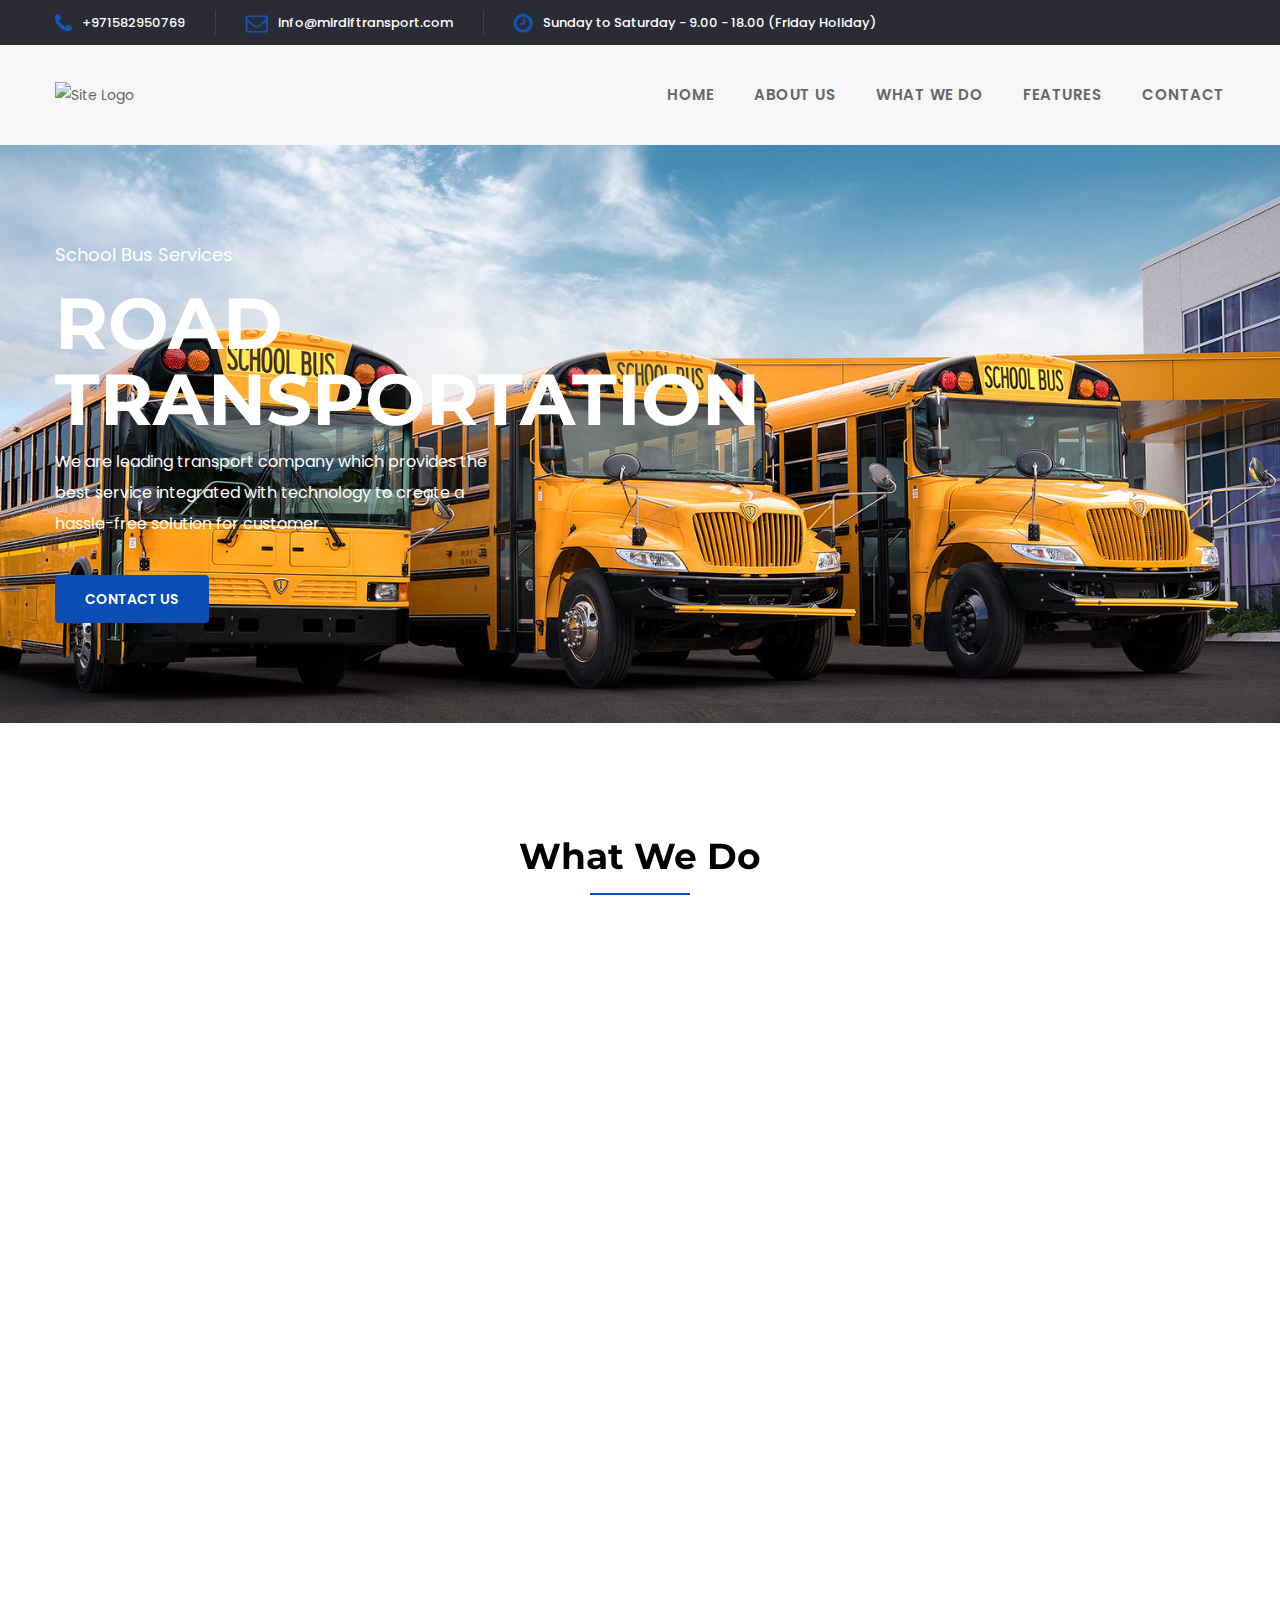
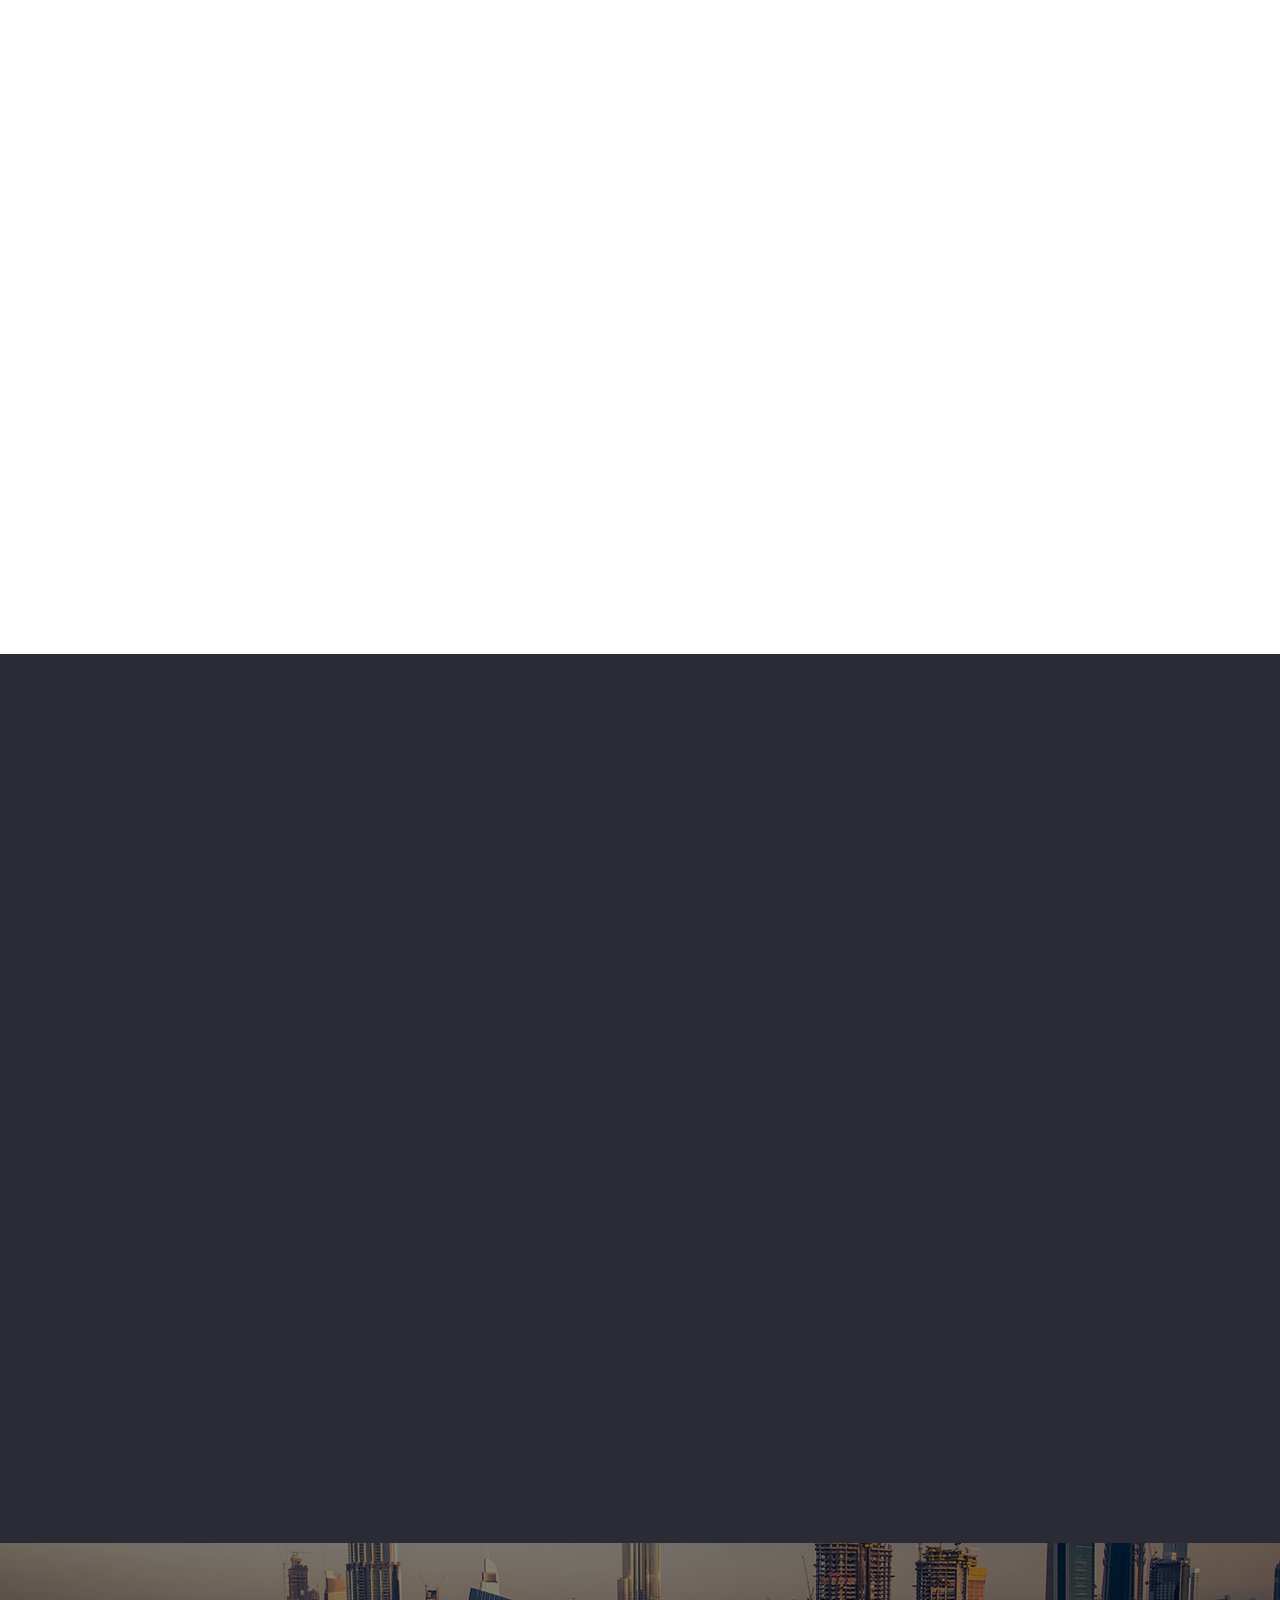
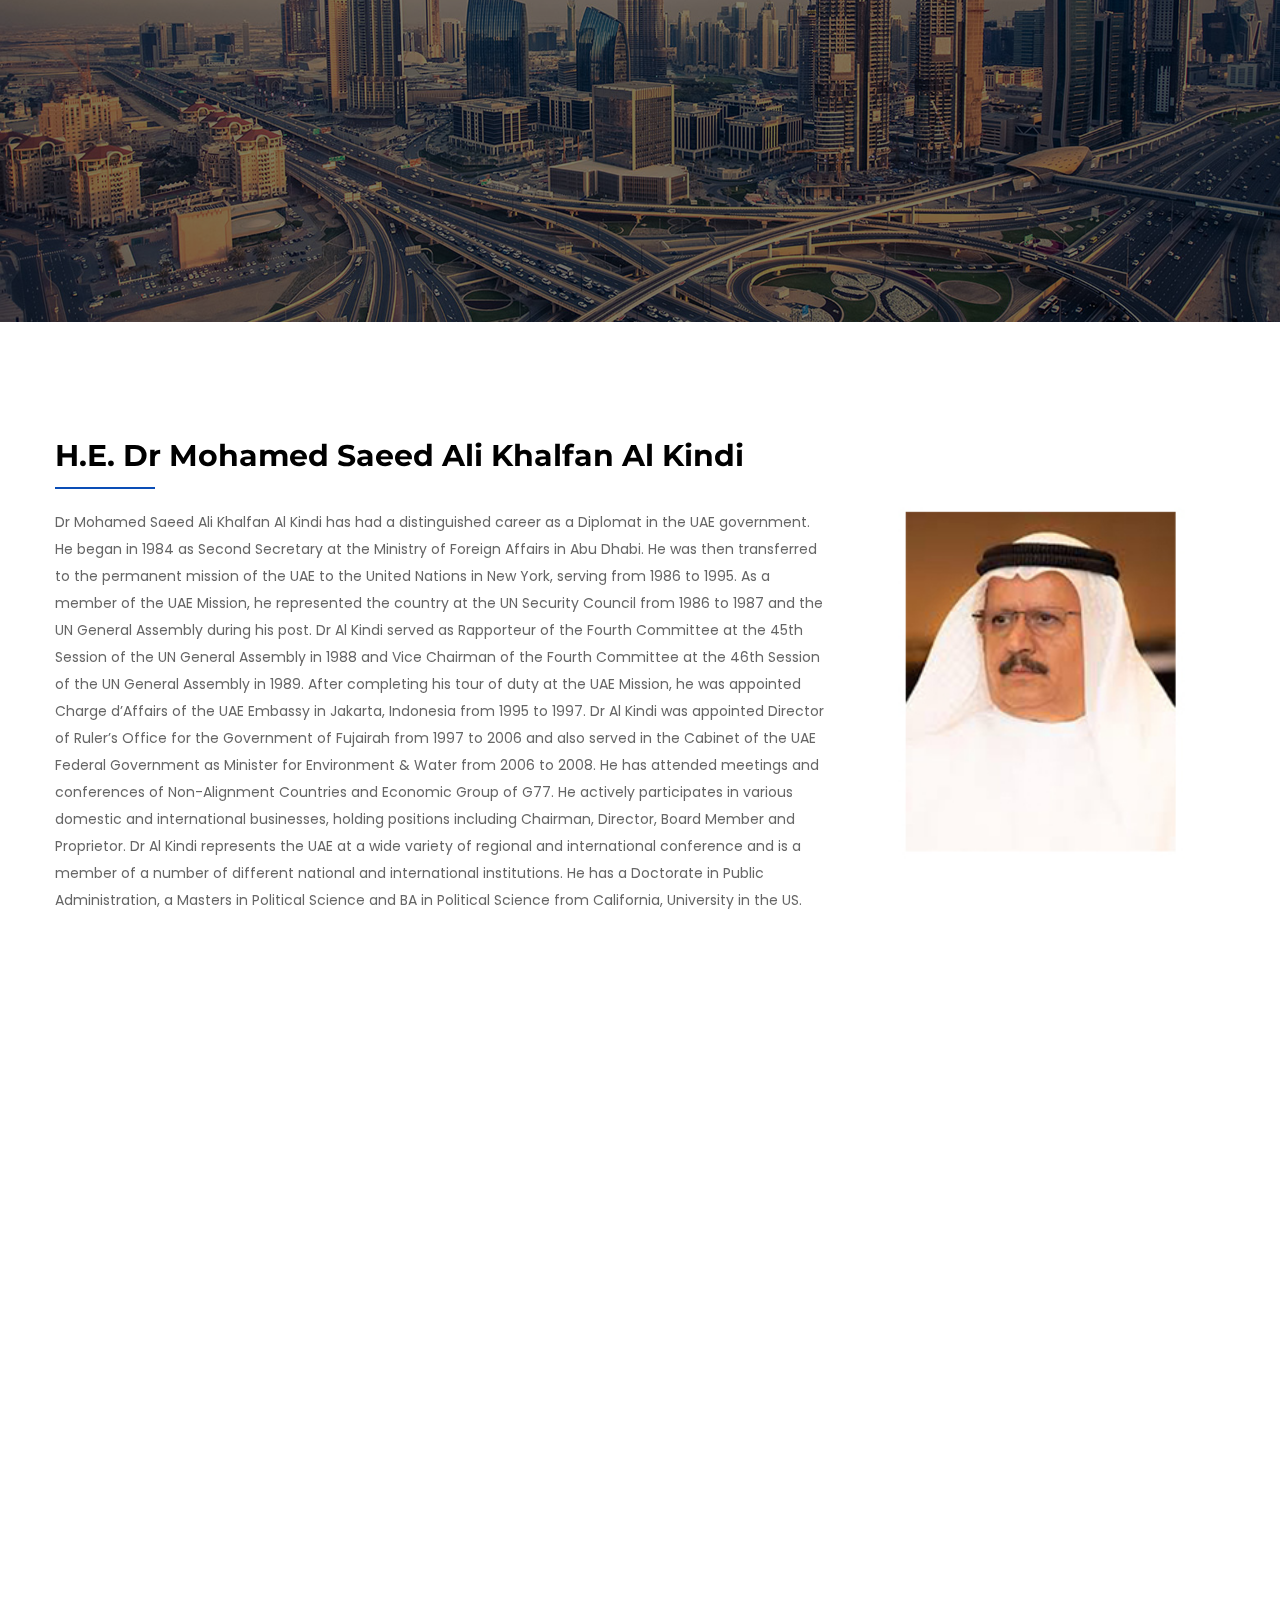
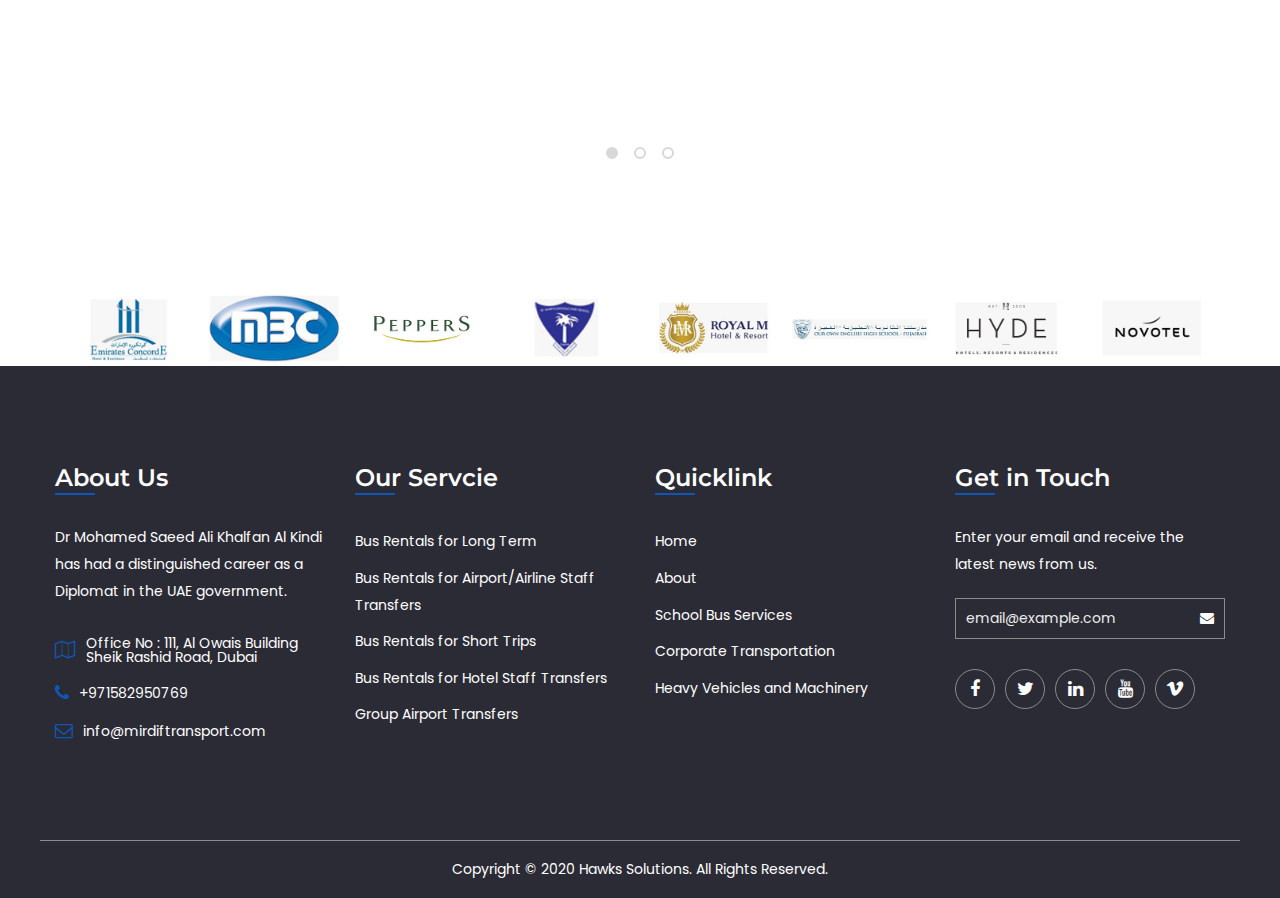
==== commit 4c2c0ab4: "updated logo" ====
--- a/index.html
+++ b/index.html
@@ -77,7 +77,7 @@
                     <!-- Header Logo Start -->
                     <div class="col-lg-5 col-6">
                         <div class="header-logo">
-                            <a href="#"><img src="assets/images/logo/logo.jpg" alt="Site Logo" /></a>
+                            <a href="#"><img style="height:auto" src="assets/images/logo/logo.png" alt="Site Logo" /></a>
                         </div>
                     </div>
                     <!-- Header Logo End -->
--- a/assets/css/style.css
+++ b/assets/css/style.css
@@ -16737,7 +16737,7 @@
 }
 
 .about-content-area .title {
-  font-size: 36px;
+  font-size: 30px;
   font-weight: 700;
   line-height: 1.16;
   margin-bottom: 0;
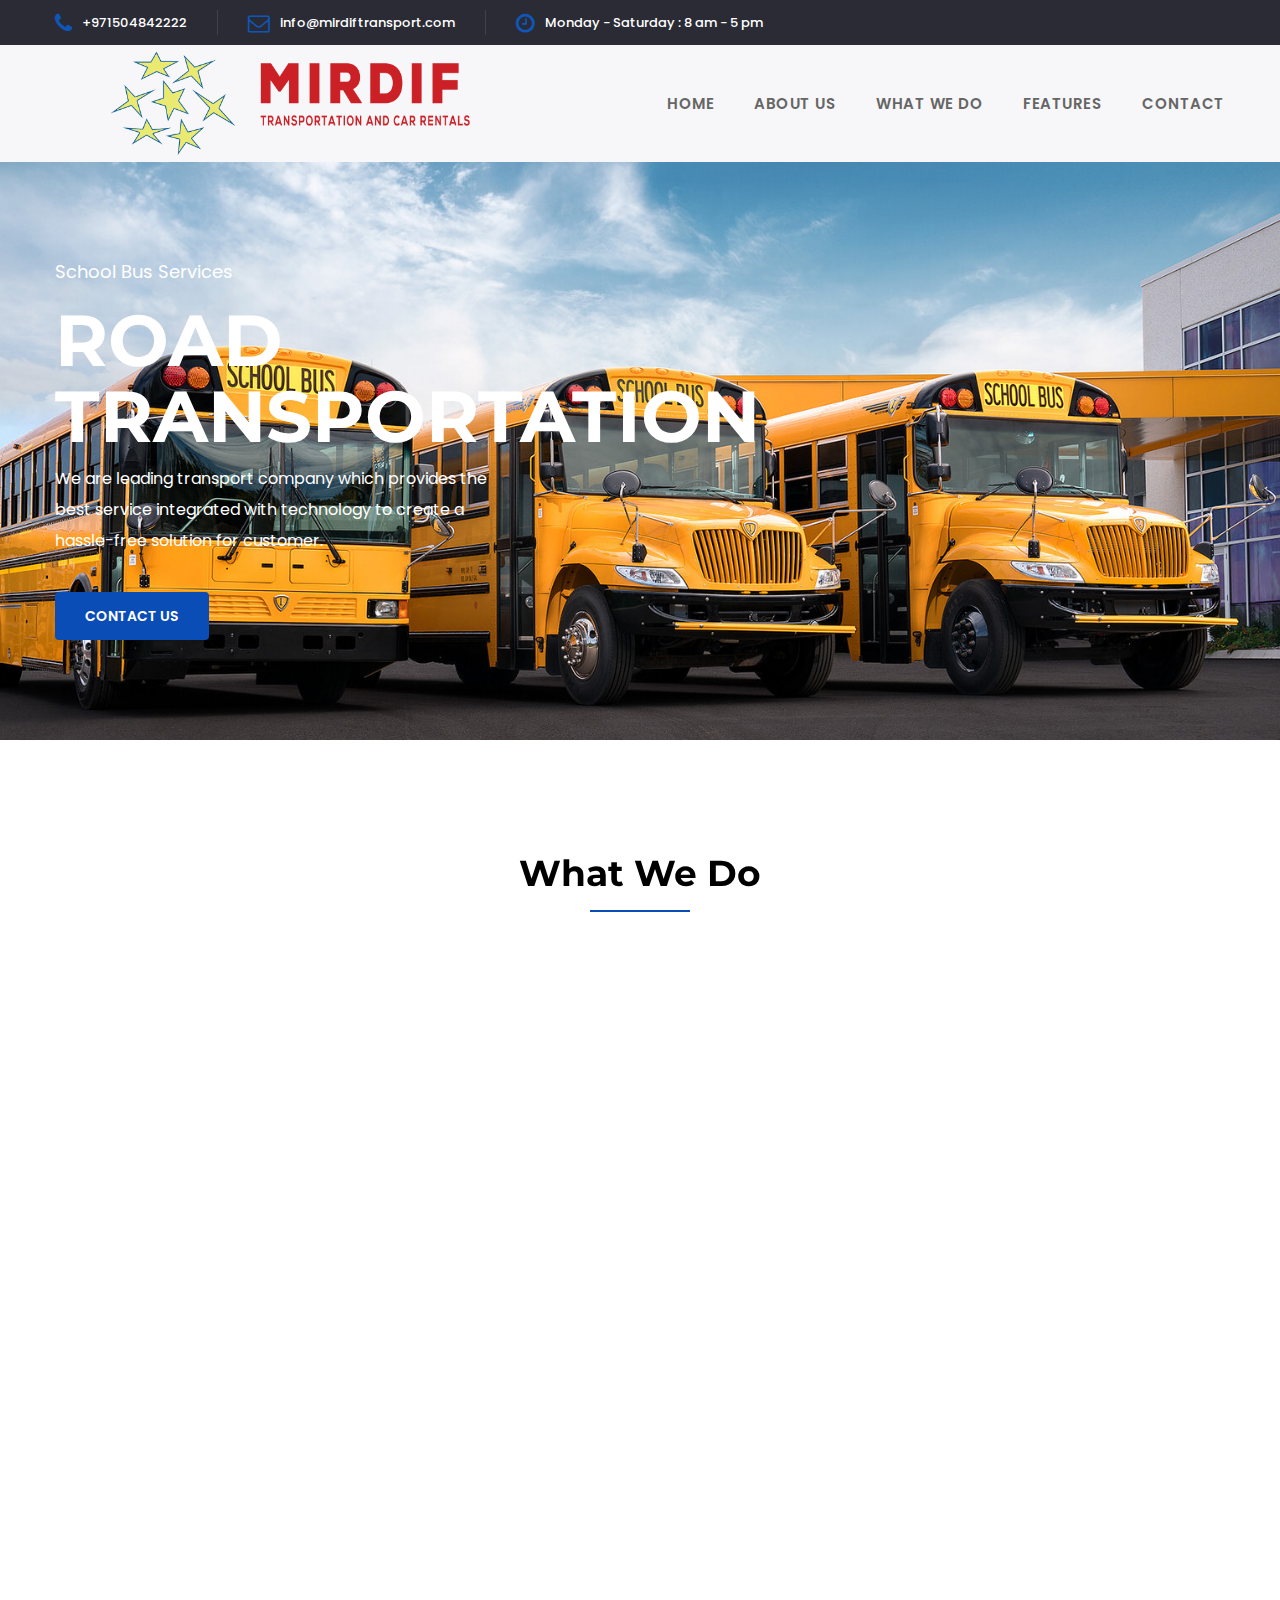
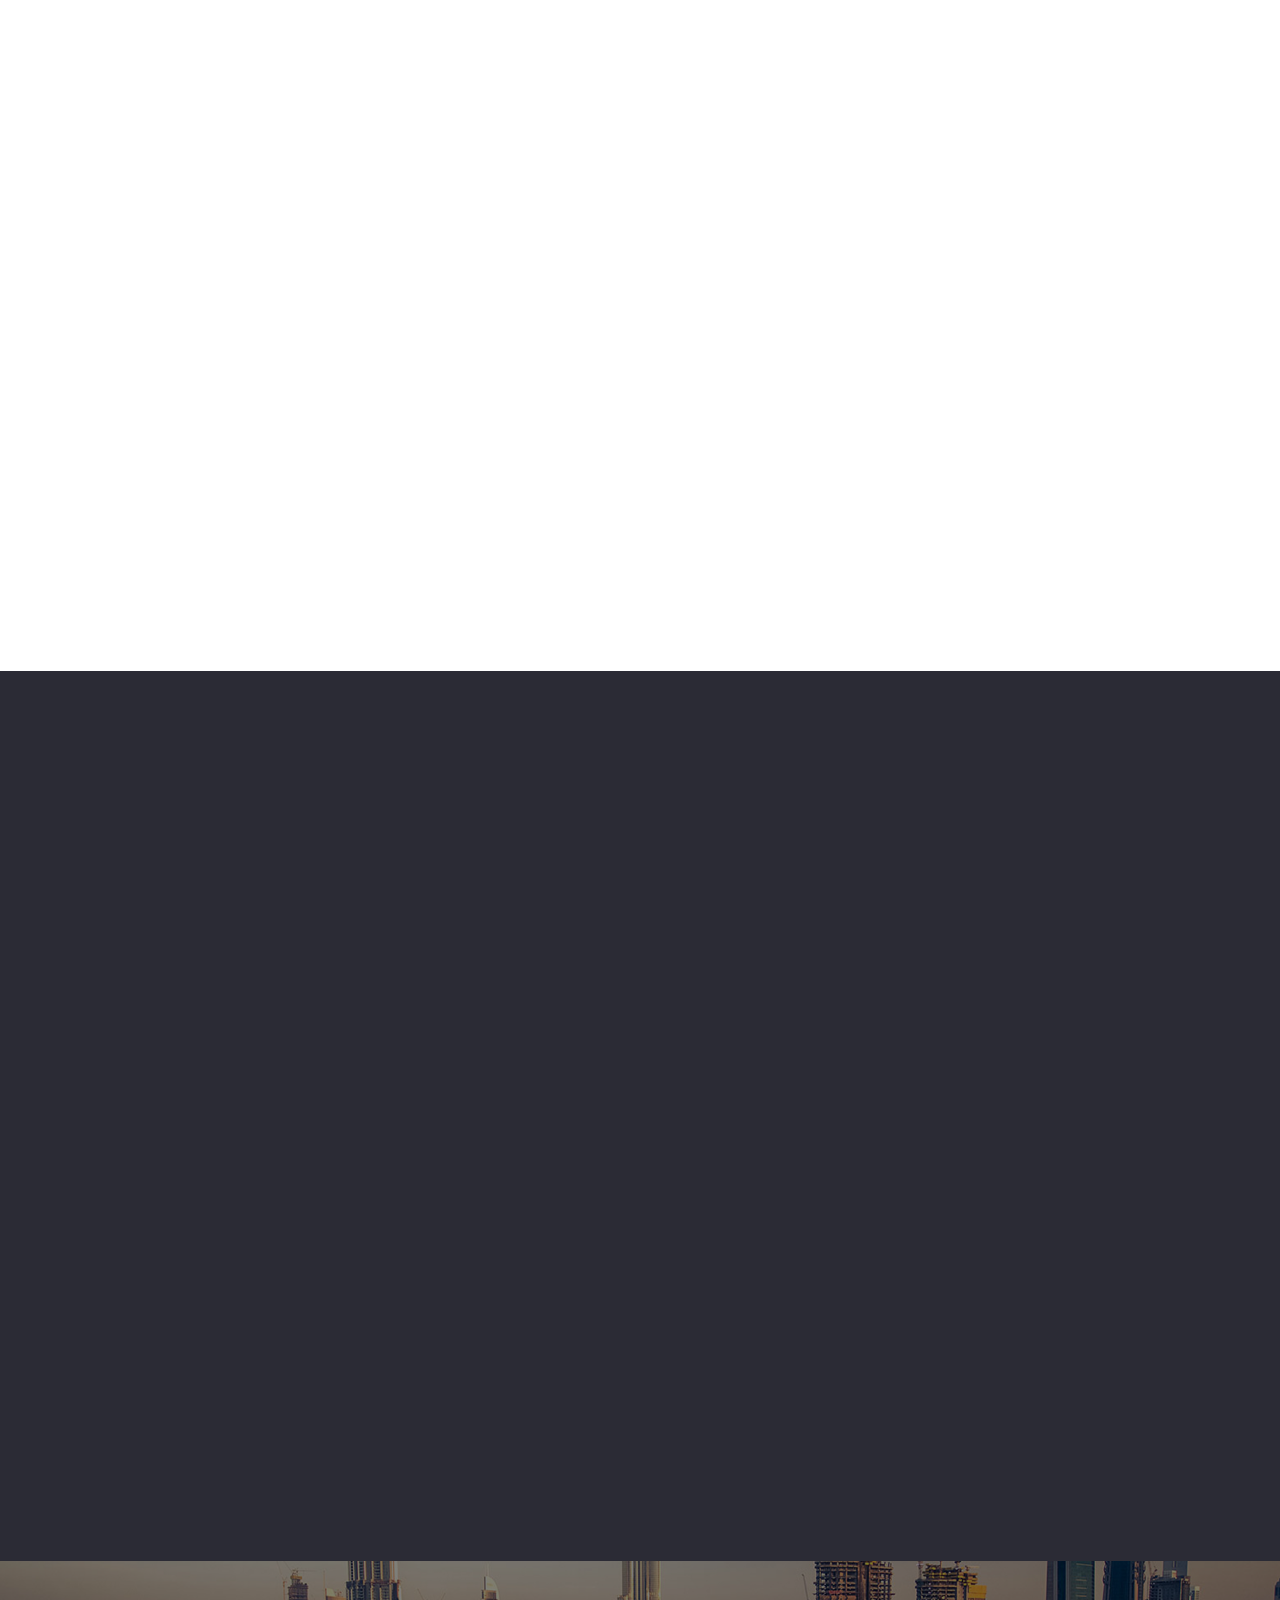
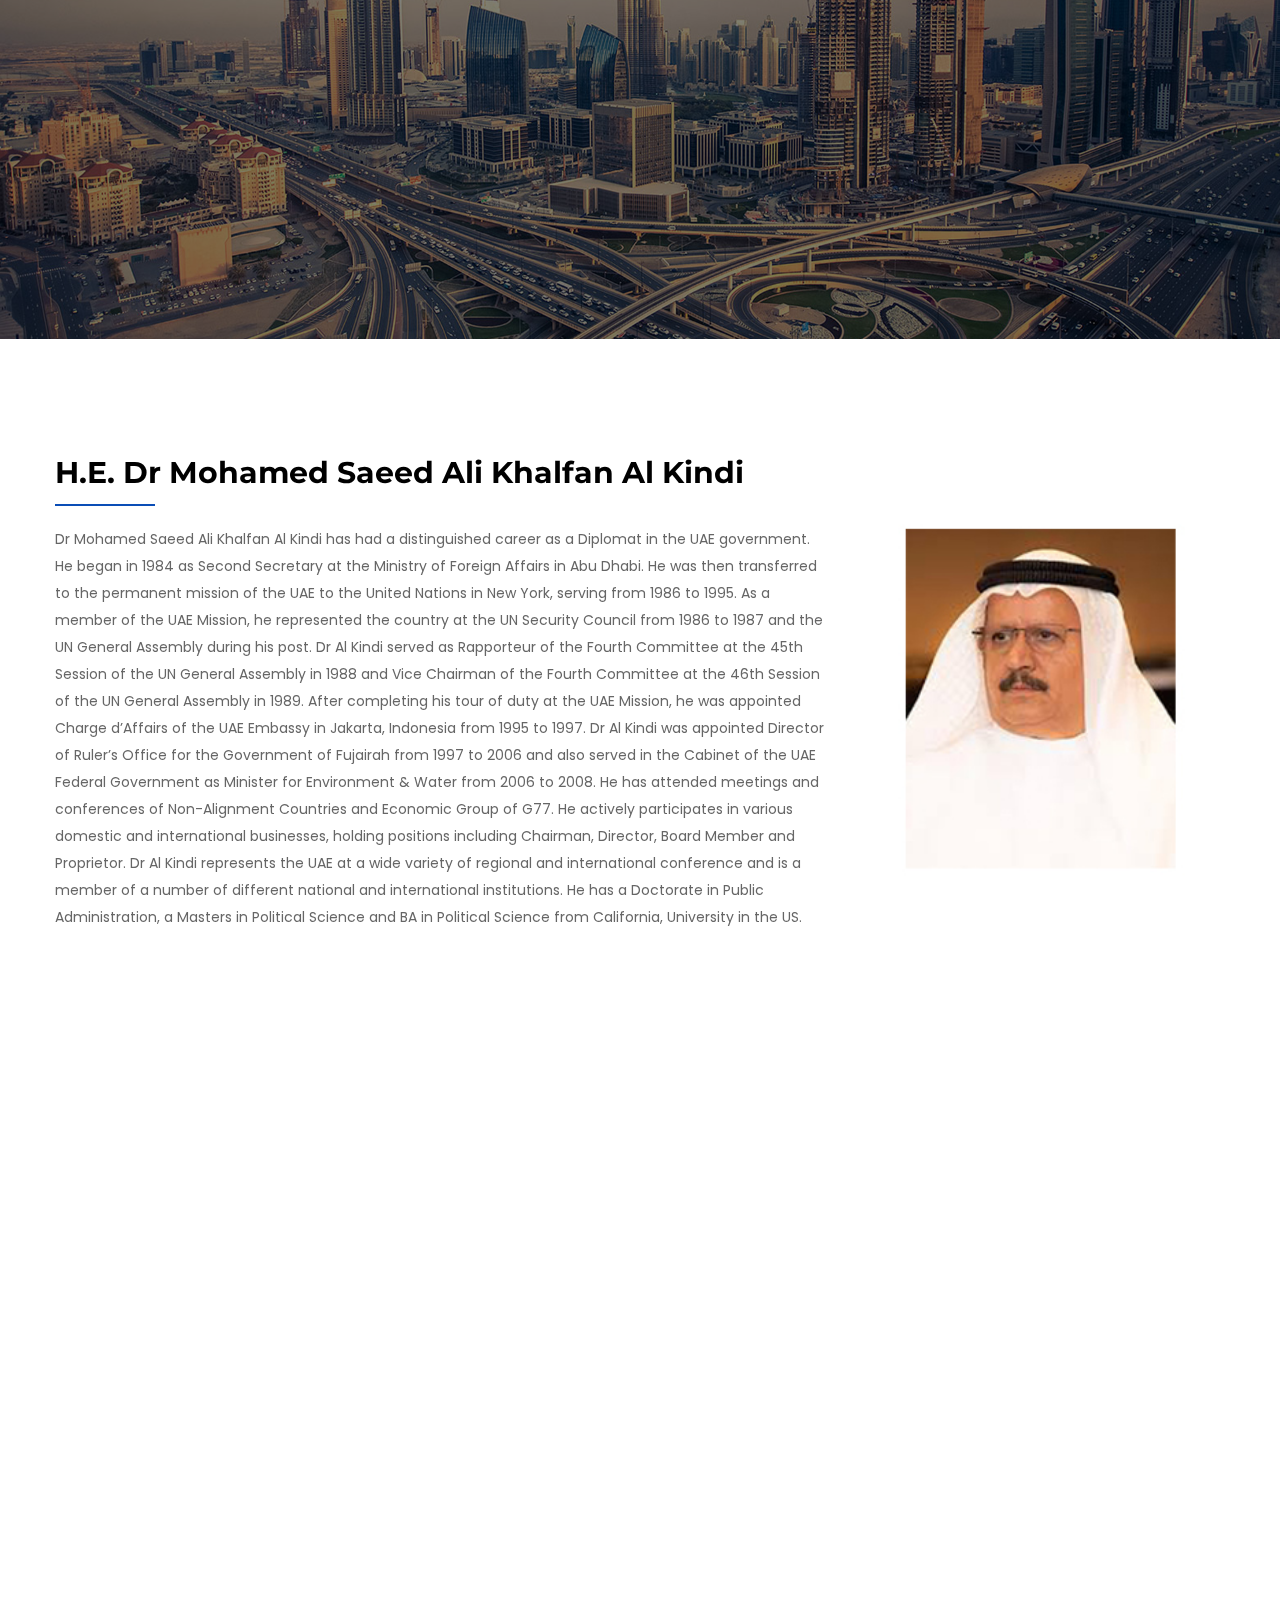
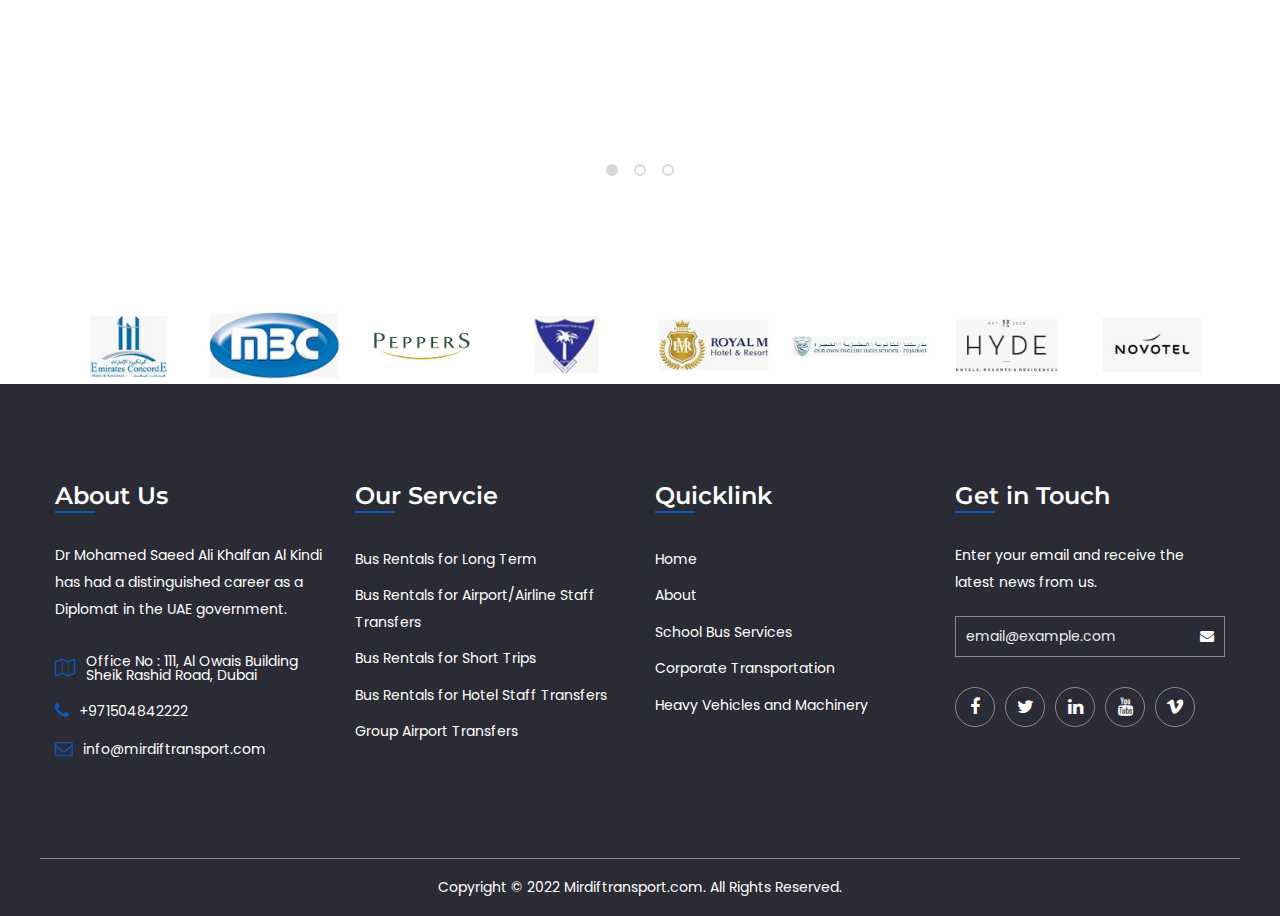
==== commit 9b869517: "changed phone number and time" ====
--- a/index.html
+++ b/index.html
@@ -57,9 +57,9 @@
                     <!-- Header Top Link/Search Start -->
                     <div class="col-lg-12 col-md-12">
                         <ul class="header-top-links">
-                            <li><i class="fa fa-phone"></i><a href="#"> +971582950769</a></li>
+                            <li><i class="fa fa-phone"></i><a href="#"> +971504842222</a></li>
                             <li><i class="fa fa-envelope-o"></i><a href="#"> info@mirdiftransport.com</a></li>
-                            <li><i class="fa fa-clock-o"></i> <span>Sunday to Saturday -  9.00 - 18.00 (Friday Holiday)</span> </li>
+                            <li><i class="fa fa-clock-o"></i> <span>Monday - Saturday : 8 am - 5 pm</span> </li>
                         </ul>
                     </div>
                     <!-- Header Top Link/Search End -->
@@ -155,7 +155,7 @@
                     <ul class="contact-links">
                         <li><i class="fa fa-phone"></i><a href="#"> +012 3456 789 123</a></li>
                         <li><i class="fa fa-envelope-o"></i><a href="#"> info@example.com</a></li>
-                            <li><i class="fa fa-clock-o"></i> <span>Sunday - Friday: 9.00 - 18.00</span> </li>
+                            <li><i class="fa fa-clock-o"></i> <span>Monday - Saturday : 8 am - 5 pm</span> </li>
                     </ul>
                     <!-- Contact Link End -->
 
@@ -662,7 +662,7 @@
                             <!-- Contact Address Start -->
                             <ul class="widget-address">
                                 <li><i class="fa fa-map-o"></i><span>Office No : 111, Al Owais Building <br>Sheik Rashid Road, Dubai</span></li>
-                                <li><i class="fa fa-phone"></i><a href="#">+971582950769</a></li>
+                                <li><i class="fa fa-phone"></i><a href="#">+971504842222</a></li>
                                 <li><i class="fa fa-envelope-o"></i><a href="#">info@mirdiftransport.com</a></li>
                             </ul>
                             <!-- Contact Address End -->
@@ -736,7 +736,7 @@
             <div class="row align-items-center footer-bottom">
                 <div class="col-12 text-center">
                     <div class="copyright-content">
-                        <p class="mb-0">Copyright © 2020 <a href="index.html">Hawks Solutions.</a> All Rights Reserved.</p>
+                        <p class="mb-0">Copyright © 2022 <a href="index.html">Mirdiftransport.com.</a> All Rights Reserved.</p>
                     </div>
                 </div>
             </div>
@@ -792,4 +792,4 @@
     <script src="assets/js/main.js"></script>
 </body>
 
-</html>+</html>
